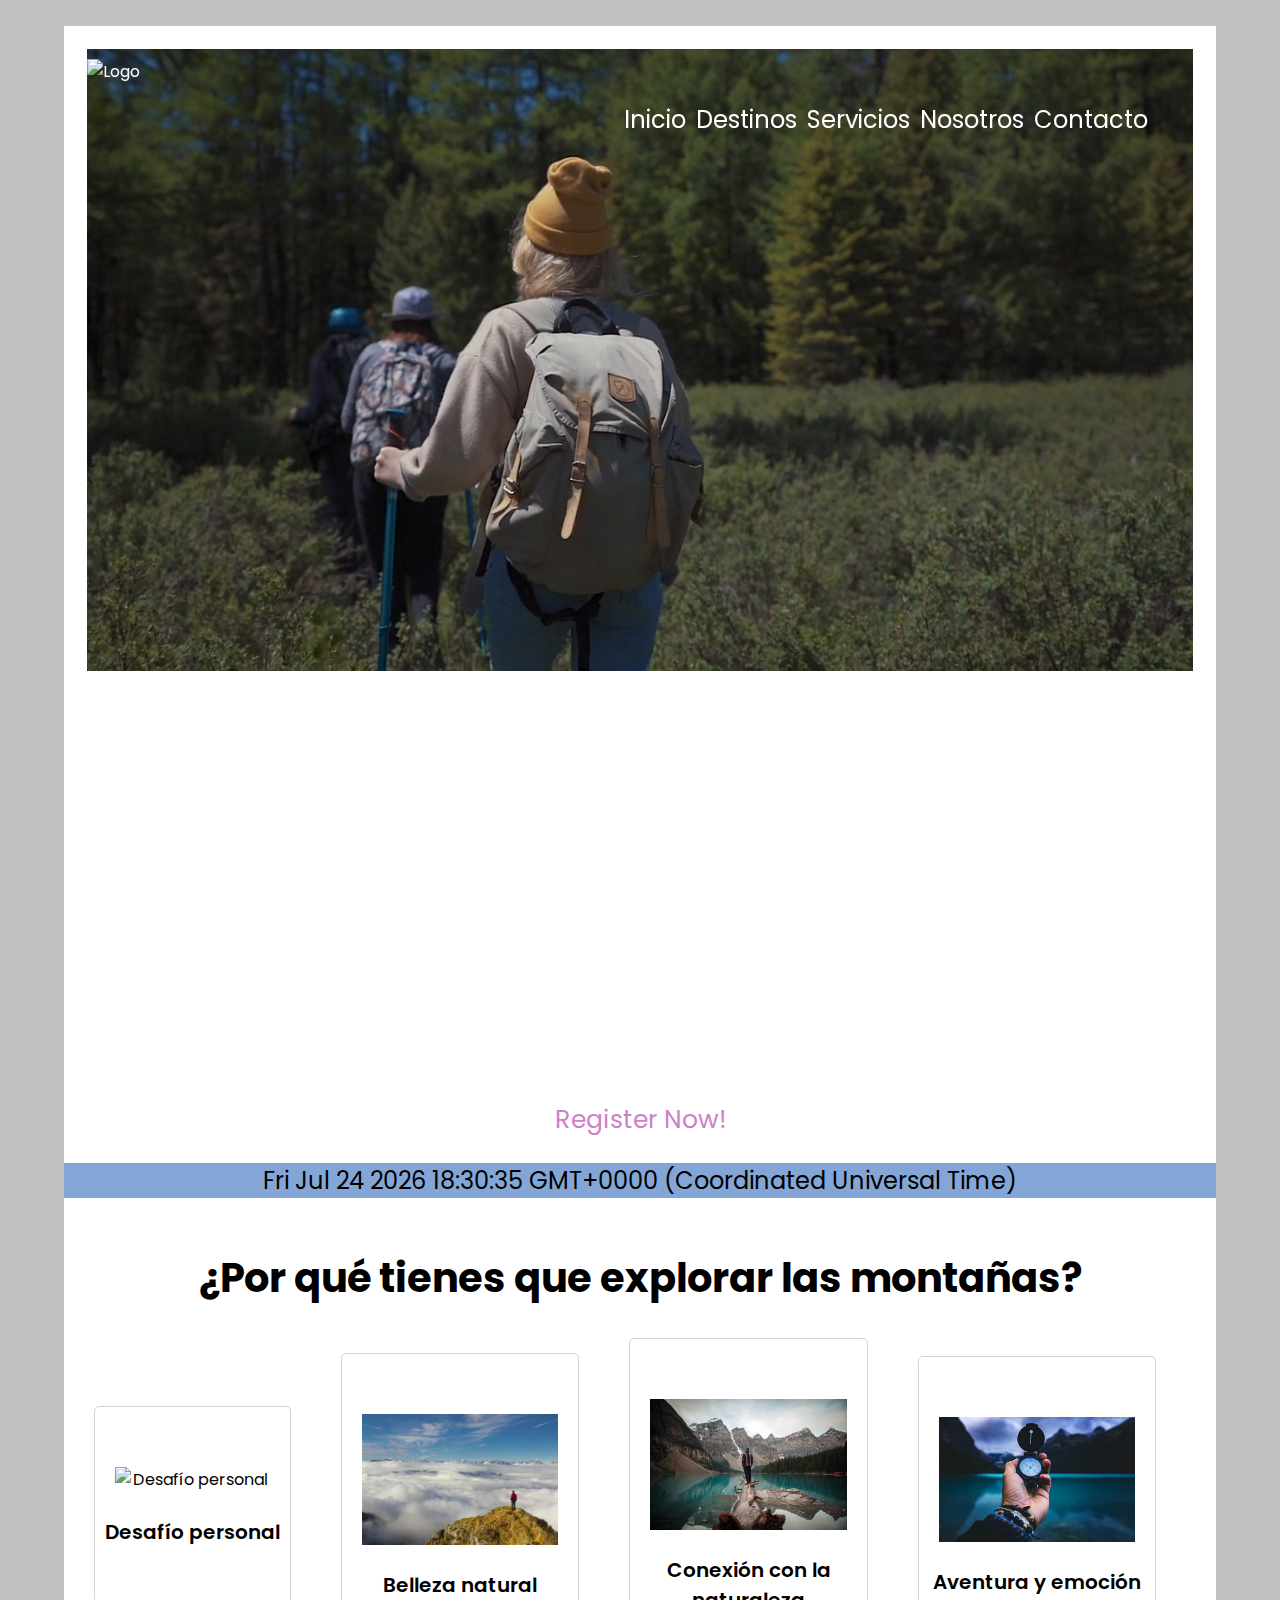
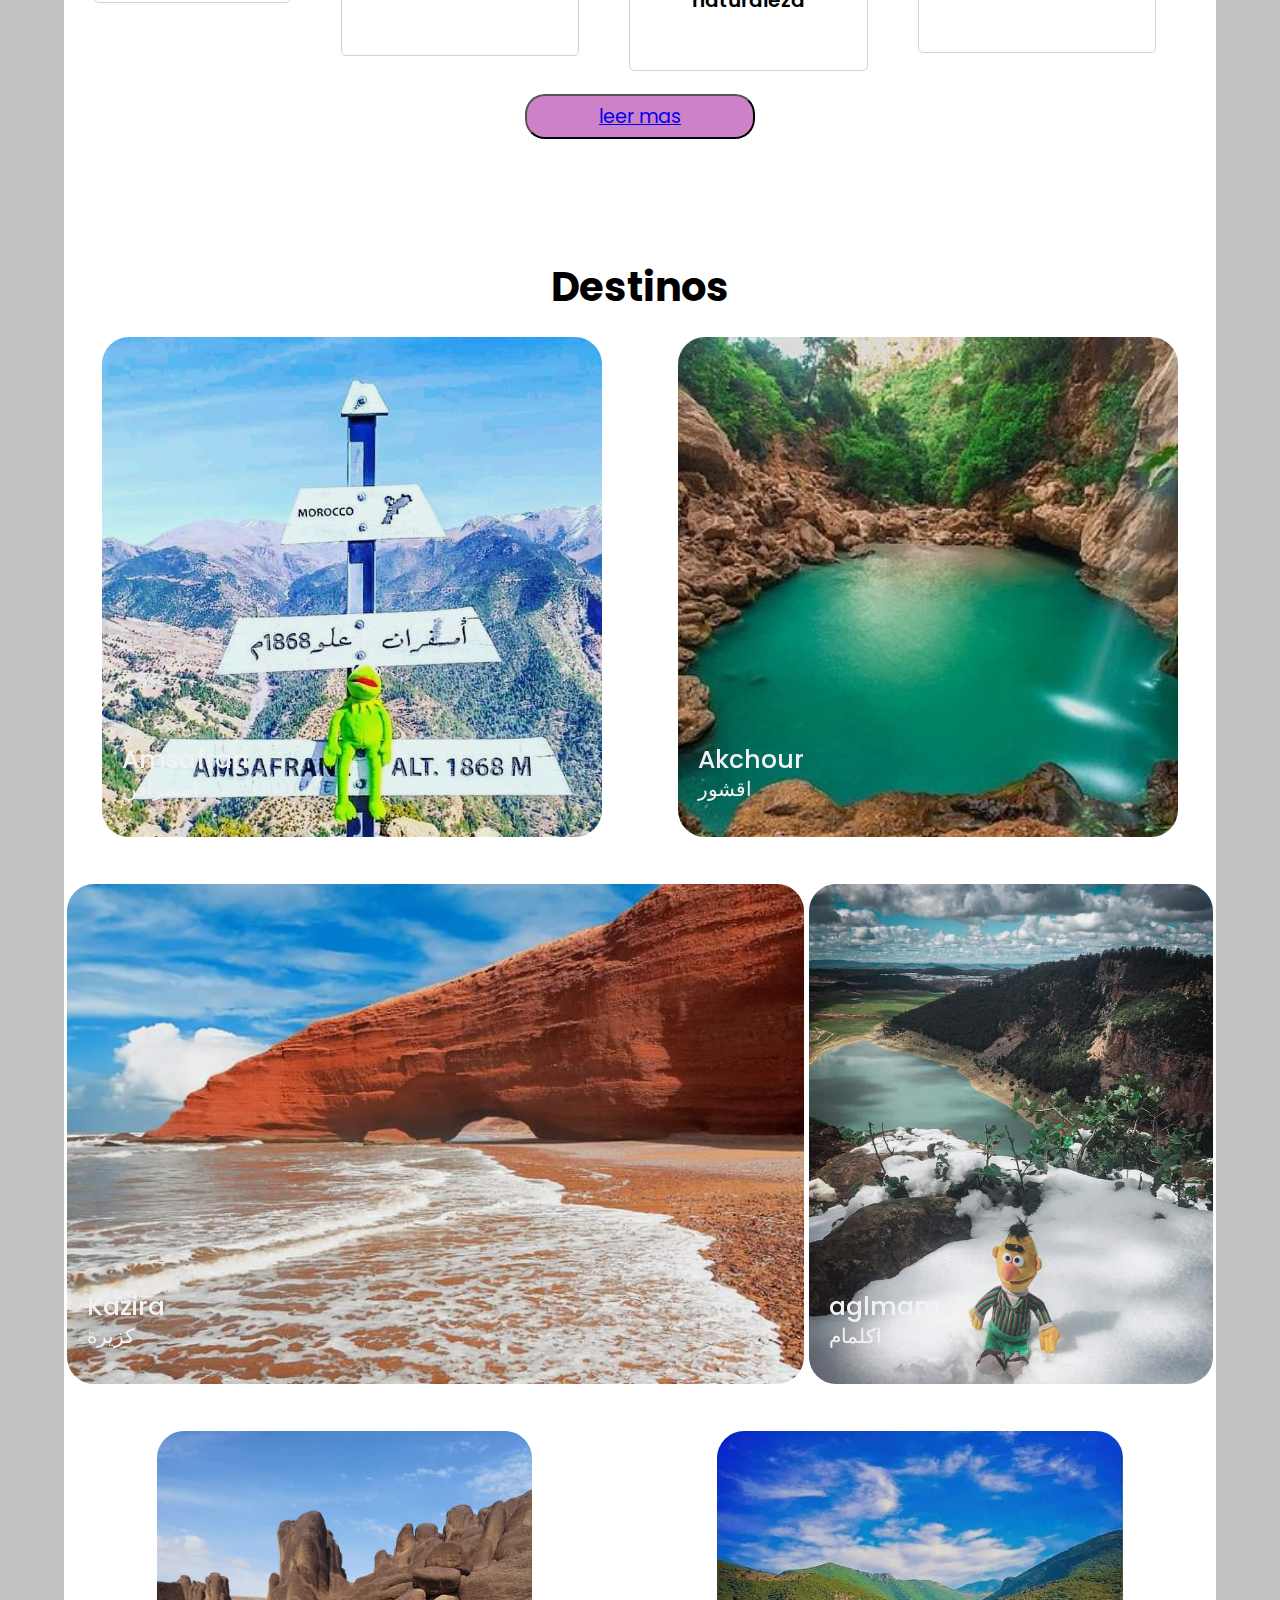
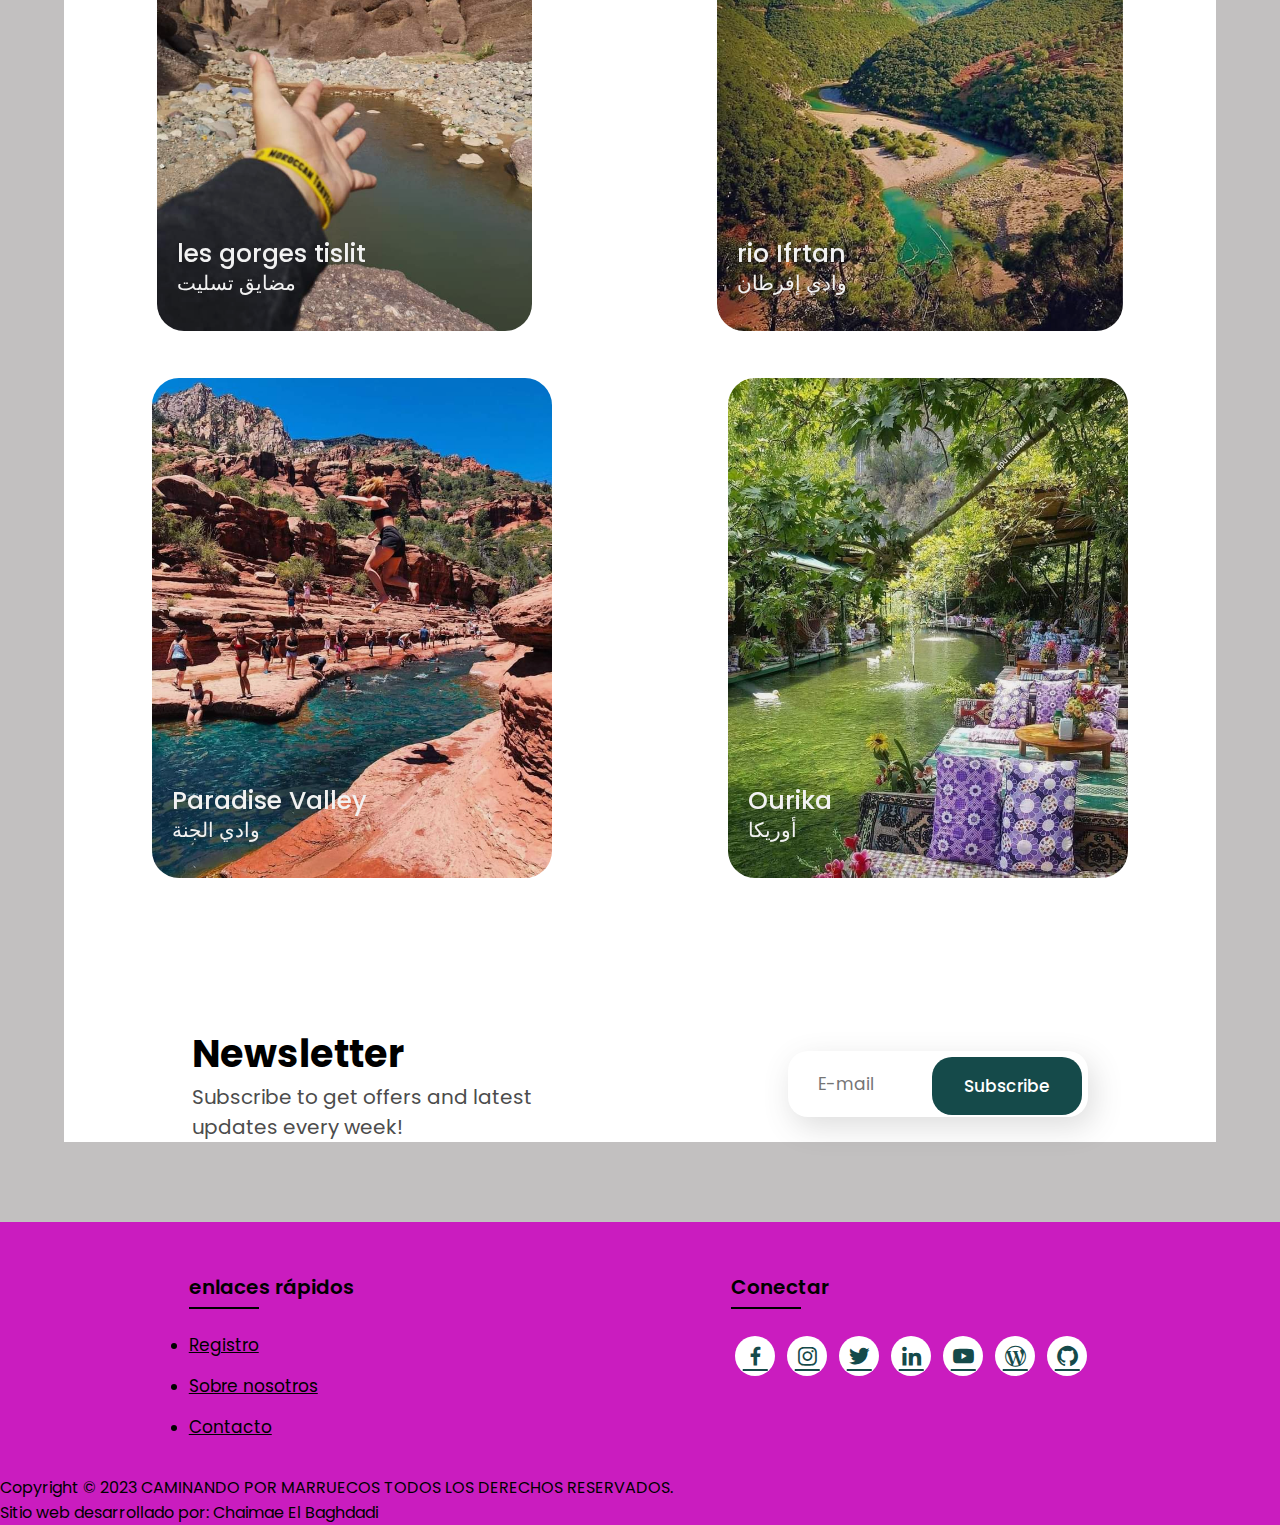
==== index.html @ 6fcca2a1 "modificacion_290623_1045" ====
<!DOCTYPE html>
<html lang="es">

<head>
    <meta charset="UTF-8">
    <meta http-equiv="X-UA-Compatible" content="IE=edge">
    <meta name="viewport" content="width=device-width, initial-scale=1.0">
    <title>pisando la felicidad</title>
  

    <link rel="preconnect" href="https://fonts.googleapis.com">
    <link rel="preconnect" href="https://fonts.gstatic.com" crossorigin>
    <link
        href="https://fonts.googleapis.com/css2?family=Paytone+One&family=Poppins:wght@100;200;300;400;500;600;700;800;900&display=swap"
        rel="stylesheet">
    <link rel="stylesheet" href="https://unpkg.com/boxicons@latest/css/boxicons.min.css">
    <link rel="stylesheet" type="text/css" href="/css/style.css">
    <link rel="stylesheet" href="css/index.css">

</head>

<body>

    <div class="contenedor">

        <header class="encabezado">
            <video src="img/vedio1.mp4" type="video/mp4" autoplay muted loop></video>

            <section class="logoheader">
                <img src="img/logo.png" class="logo" alt="Logo">
            </section>

            <section class="navmenu">
                <input type="checkbox" id="toggle">
                <label for="toggle" class="toggle-btn">
                  <span></span>
                  <span></span>
                  <span></span>
                </label>
                <ul class="menu-list">
                    <li><a href="/index.html">Inicio</a></li> 
                    <li><a href="/locations.html">Destinos</a></li>
                    <li><a href="/service.html">Servicios</a></li>
                    <li><a href="./about.html">Nosotros</a></li>
                    <li><a href="/contact.html">Contacto</a></li>
                </ul>
            </section>
        </header>

        <main>
            <div class="title">
                <h1>CAMINANDO POR MARRUECOS</h1>
                <p>Explorando Marruecos a Pie: Huellas Inolvidables!</p>
                <a href="./register.html" class="button">Register Now!</a>
            </div>       
        
            <p id="demo"></p>
            <!-- Services -->
    
            <section class="container">
                <div class="text">
                    <h2>¿Por qué tienes que explorar las montañas?</h2>
                </div>
    
                <div class="rowitems">
                    <div class="container-box">
                        <div class="container-image">
                            <img src="/img/5.jpg" alt="Desafío personal">
                        </div>
                        <h4>Desafío personal</h4>
                    </div>
                
                    <div class="container-box">
                        <div class="container-image">
                            <img src="/img/Nueva carpeta/4 (2).jpg" alt="Belleza natural">
                        </div>
                        <h4>Belleza natural</h4>
                    </div>
    
                    <div class="container-box">
                        <div class="container-image">
                            <img src="/img/Nueva carpeta/3 (1) (1).jpg" alt="Conexión con la naturaleza">
                        </div>
                        <h4>Conexión con la naturaleza</h4>
                    </div>
    
                    <div class="container-box">
                        <div class="container-image">
                            <img src="/img/Nueva carpeta/2.jpg" alt="aventura">
                        </div>
                        <h4>Aventura y emoción</h4>
                    </div>
    
                </div>
    
                <div class="container">
                    <div class="row justify-content-center">
                        <div class="col-6">
                            <div class="text-center">
                                <button class="btn_leer btn-primary" onclick="typeWriter()">
                                <a href="/locations.html">leer mas</a></button>
                                <p id="demo"></p>
                            </div>
                        </div>
                    </div>
                </div>
            </section>
            <!-- Locations -->
            <section class="locations" id="locations">
                <div class="package-title">
                    <h2>Destinos</h2>
                </div>
    
                <div class="location-content">
                    
                    <a href="./locations.html#Amsafran" target="_blank">
                    <div class="col-content">
                        <img src="/img/image projet1/emsrafen2.jfif" alt="">
                        <h5>Amsafran</h5>
                        <p>امسرافن </p>
                    </div></a>
    
                        <a href="./locations.html#akchour" target="_blank">
                    <div class="col-content">
                        <img src="/img/image projet1/a9chor/akchour.jpg" alt="">
                        <h5>Akchour</h5>
                        <p>اقشور</p>
                    </div></a>
    
                        <a href="./locations.html#gzira" target="_blank">
                    <div class="col-content">
                        <img src="/img/image projet1/gzira/gzira.jfif" alt="">
                        <h5>Kazira</h5>
                        <p>كزيرة</p>
                    </div></a>
    
                        <a href="./locations.html#aglmam" target="_blank">
                    <div class="col-content">
                        <img src="/img/image projet1/aglmam/aglmam2.jfif" alt="">
                        <h5>aglmam</h5>
                        <p>اكلمام</p>
                    </div></a>
    
                        <a href="./locations.html#les gorges tilit" target="_blank">
                    <div class="col-content">
                        <img src="/img/image projet1/les gorges tislit/les gorges tislit.jfif" alt="">
                        <h5>les gorges tislit</h5>
                        <p>مضايق تسليت</p>
                    </div></a>
    
                        <a href="./locations.html#geneva" target="_blank">
                    <div class="col-content">
                        <img src="/img/image projet1/wad ifrten/wad ifrten.jfif" alt="">
                        <h5> rio Ifrtan </h5>
                        <p>وادي إفرطان</p>
                    </div></a>
    
                        <a href="./locations.html#port-blair" target="_blank">
                    <div class="col-content">
                        <img src="/img/image projet1/paradise valley/paradise valley4.jfif" alt="">
                        <h5>Paradise Valley</h5>
                        <p>وادي الجنة</p>
                    </div></a>
    
                        <a href="./locations.html#ourika" target="_blank">
                    <div class="col-content">
                        <img src="/img/image projet1/ourika/ourika.jfif" alt="">
                        <h5>Ourika</h5>
                        <p>أوريكا</p>
                    </div></a>
    
                </div>
            </section>
            <!-- Newsletter -->
            <section class="newsletter">
                <div class="newstext">
                    <h2>Newsletter</h2>
                    <p>Subscribe to get offers and latest<br>updates every week!</p>
                </div>
    
                <div class="send">
                    <form action="">
                        <input type="email" name="emailid" placeholder="E-mail" required>
                        <input type="submit" value="Subscribe">
                    </form>
                </div>
            </section>
    
        </main>

        
    </div>





    <section class="footer">
        <div class="foot">
            <div class="footer-content">
                
                <div class="footlinks">
                    <h4>enlaces rápidos</h4>
                    <ul>
                        <li><a href="./register.html">Registro</a></li>
                        <li><a href="./about.html">Sobre nosotros</a></li>
                        <li><a href="./contact.html">Contacto</a></li>
                    </ul>
                </div>
    
                <div class="footlinks">
                    <h4>Conectar</h4>
                    <div class="social">
                        <a href="https://www.facebook.com/xxx" target="_blank"><i class='bx bxl-facebook'></i></a>
                        <a href="https://www.instagram.com/xxxx" target="_blank"><i class='bx bxl-instagram' ></i></a>
                        <a href="https://www.twitter.com/xxxx" target="_blank"><i class='bx bxl-twitter' ></i></a>
                        <a href="https://www.linkedin.com/xxxxx" target="_blank"><i class='bx bxl-linkedin' ></i></a>
                        <a href="https://www.youtube.com/xxxxx" target="_blank"><i class='bx bxl-youtube' ></i></a>
                        <a href="https://www.xxxx.xxxxx.com" target="_blank"><i class='bx bxl-wordpress' ></i></a>
                        <a href="https://www.github.com/xxxxxxx" target="_blank"><i class='bx bxl-github'></i></a>
                    </div>
                </div>
                </div>
                
            </div>
        </div>
    
        <div class="fin">
            <p>Copyright © 2023 CAMINANDO POR MARRUECOS TODOS LOS DERECHOS RESERVADOS.<br>Sitio web desarrollado por: Chaimae El Baghdadi</p>
        </div>
    </section>
    
    
    <script src="js/index.js"></script>
    <script src="js/js.js"></script>
</body>
</html>
---- css/style.css ----
* {
    padding: 0;
    margin: 0;
    box-sizing: border-box;
    font-family: 'Poppins', sans-serif;
    
    scroll-behavior: smooth;
}

body{
    background: #101010;
}

.title {
    text-decoration: none;
    /* display: inline-block; */
    font-size: 4vh;
    color: rgb(255, 255, 255);
    padding: 14px 17px;
    margin-top: 1%;
    text-align: center;
    vertical-align: center;
}

.title h1 {
    font-size: 10vh;
    text-shadow: 2px black;
    transition: ease 0.3s;
}

.title h1:hover {
    color: rgb(205, 129, 199);


}

#demo {
    background: #84A6D6;
    color: black;
    text-align: center;
    font-size: 1.5em;
}

.title a {
    display: inline-block;
    margin-top: 5vh;
    font-size: 25px;
    padding: 10px 30px;
    color: rgb(205, 129, 199);
    /* background-color:rgb(164, 44, 44); */
    background-color: white;
    border-radius: 20px;
    text-decoration: none;
    transition: ease 0.30s;
}

.title a:hover {
    transform: scale(1.1);
    color: white;
    background-color: rgb(205, 129, 199);
    /* border: 2px solid rgb(42, 37, 68); */
    box-shadow: 5px 10px 30px rgba(0, 0, 0, 0.4);
    padding: 10px 30px;
}

/* Services */

.text h2 {
    font-size: 40px;
    font-weight: 650;
    margin-top: 40px;
    margin-bottom: 10px;
    line-height: 2;
    text-align: center;
}

.rowitems {
    display: grid;
    grid-template-columns: repeat(auto-fit, minmax(100px, auto));
    gap: 50px;
    align-items: center;
    text-align: center;
    margin-top: 20px;
    margin-left: 30px;
    margin-right: 60px;
    margin-bottom: 10px;
}

.container-box {
    border: 1px solid #d3d3d3;
    border-radius: 5px;
    padding: 50px 10px;
    transition: all 0.7s ease 0s;
    cursor: pointer;
    display: flex;
    flex-flow: column;
    align-items: center;
    justify-content: center;
}

.container-image {
    width: 100%;
    display: flex;
    align-items: center;
    justify-content: center;
}

.container-image img {
    width: 100%;
    padding: 10px;
    margin-bottom: 15px;
}

.container-box h4 {
    font-size: 20px;
    margin-bottom: 5px;
    font-weight: 550;
}

.container-box p {
    font-size: 16px;
    color: #808080;
}

.container-box:hover {
    transform: translateX(3px);
    box-shadow: 5px 20px 50px rgba(78, 78, 78, 0.1);
    border: 1px solid transparent;
    border-radius: 0px;
}

/* ******************** */


.text-center {
    width: 100%;
    text-align: center;
    margin-top: 2%;
    margin-bottom: 2%;
}




.btn_leer {

    background-color: rgb(205, 129, 199);
    color: white;
    width: 20%;
    height: 5vh;
    font-size: 1.2em;
    border-radius: 20px;
    margin-bottom: 10px;

}

.btn_leer:hover {
    background-color: rgb(60, 2, 49);

}

/* Packages */

.package-title {
    text-align: center;
}

.package-title h2 {
    font-size: 40px;
    font-weight: 650;
    padding-top: 75px;
    padding-bottom: 10px;
    line-height: 2;
}

.package-content {
    display: flex;
    justify-content: space-around;
    flex-wrap: wrap;
}

.image {
    position: relative;
    transition: all 0.3s cubic-bezier(0.445, 0.05, 0.55, 0.95);
    cursor: pointer;
    filter: brightness(95%);
}

.image img {
    width: 100%;
    height: 500px;
    border-radius: 30px;
}

.image h3 {
    color: white;
    position: absolute;
    font-size: 30px;
    font-weight: 600;
    text-align: center;
    top: 10px;
    right: 20px;
}

.dest-content {
    display: flex;
    flex-wrap: wrap;
    justify-content: space-between;
    align-items: center;
    padding-top: 15px;
    margin-bottom: 50px;
}

.location h4 {
    font-size: 25px;
    letter-spacing: 1px;
    font-weight: 600;
    margin-bottom: 2px;
}

.pac-details li {
    font-size: 19px;
    color: #4c4c4c;
    margin-left: 15px;
    margin-bottom: 2px;
    list-style-type: disc;
}

.image:hover {
    filter: brightness(120%);
    transform: scale(1.03);
}

/* Locations */

.location-content {
    display: flex;
    justify-content: space-around;
    flex-wrap: wrap;
}

.col-content {
    position: relative;
    filter: brightness(95%);
    transition: all 0.3s cubic-bezier(0.445, 0.05, 0.55, 0.95);

}

.col-content img {
    margin-bottom: 40px;
    height: 500px;
    border-radius: 27px;
    width: 100%;

}

.col-content h5 {
    position: absolute;
    font-size: 25px;
    color: white;
    font-weight: 500;
    left: 20px;
    bottom: 105px;
    cursor: pointer;
}

.col-content p {
    position: absolute;
    font-size: 20px;
    color: white;
    left: 20px;
    bottom: 80px;
    cursor: pointer;
}

.col-content:hover {
    filter: brightness(120%);
    transform: scale(1.03);
    cursor: pointer;
}

/* Newsletter */

.newsletter {
    display: flex;
    flex-wrap: wrap;
    align-items: center;
    justify-content: space-around;
}

.newstext h2 {
    margin-top: 100px;
    font-size: 38px;
}

.newstext p {
    font-size: 20px;
    color: #4c4c4c;
}

.newsletter form {
    margin-top: 100px;
    width: 100%;
    position: relative;
}

.newsletter form input:first-child {
    display: inline-block;
    width: 300px;
    font-size: 17px;
    outline: none;
    border: none;
    border-radius: 20px;
    padding: 20px 150px 20px 30px;
    box-shadow: 5px 10px 30px rgb(85 85 85 / 20%);
}

.newsletter form input:last-child {
    display: inline-block;
    position: absolute;
    outline: none;
    border: 2px solid transparent;
    border-radius: 20px;
    color: white;
    background-color: rgb(21, 74, 74);
    padding: 14px 30px;
    cursor: pointer;
    font-size: 17px;
    font-weight: 450;
    top: 6px;
    right: 6px;
    transition: ease 0.30s;
}

.newsletter form input:last-child:hover {
    border: 2px solid rgb(21, 74, 74);
    background-color: white;
    color: rgb(21, 74, 74);
}


/* Footer */

.footer {
    margin-top: 80px;
    background-color: rgb(202, 28, 191);
}

.foot {
    padding: 20px 0;
}

.footer-content {
    display: flex;
    flex-wrap: wrap;
    justify-content: space-around;

}

.footlinks h4 {
    margin-top: 30px;
    font-size: 20px;
    font-weight: 600;
    color: black;
    margin-bottom: 30px;
    position: relative;
}


.footlinks h4::before {
    content: "";
    position: absolute;
    height: 2px;
    width: 70px;
    left: 0;
    bottom: -7px;
    background: black;
}

.footlinks ul li {
    margin-bottom: 15px;
}

.footlinks ul li a {
    font-size: 17px;
    color: black;
    display: block;
    transition: ease 0.30s;
}

.footlinks ul li a:hover {
    transform: translate(6px);
    color: rgb(8, 8, 8);
}

.social a {
    font-size: 25px;
    margin: 4px;
    height: 40px;
    width: 40px;
    color: rgb(21, 74, 74);
    background-color: white;
    display: inline-flex;
    justify-content: center;
    align-items: center;
    border-radius: 20px;
    transition: ease 0.30s;
}

.social a:hover {
    transform: scale(1.2);
}

.end {
    text-align: center;
    padding-top: 60px;
    padding-bottom: 12px;
}

.end p {
    font-size: 15px;
    color: rgb(8, 8, 8);
    letter-spacing: 1px;
    font-weight: 300;
}

/* About Us */

.aboutbody {
    background-color: #191919;
}

.about {
    width: 100%;
    padding: 78px 0px;
}

.about img {
    height: auto;
    width: 400px;
}

.abt-text {
    width: 500px;
}

.abt-text h1 {
    font-size: 70px;
    color: white;
    margin-bottom: 20px;
    letter-spacing: 1px;
}

.abt-text h1 span {
    color: #fc0050;
    letter-spacing: 1px;
}

.abt-text p {
    color: white;
    font-size: 24px;
    margin-bottom: 45px;
    line-height: 30px;
    letter-spacing: 1px;
}

.main {
    width: 1130px;
    max-width: 95%;
    margin: 0 auto;
    display: flex;
    align-items: center;
    justify-content: space-around;
}

.connectbtn {
    display: inline-block;
    background-color: #fc0050;
    font-size: 18px;
    color: white;
    font-weight: bold;
    padding: 13px 30px;
    border-radius: 30px;
    transition: ease 0.4s;
    border: 2px solid transparent;
    letter-spacing: 1px;
}

.connectbtn:hover {
    background-color: transparent;
    border: 2px solid #fc0050;
    transform: scale(1.1);
}

.connect-section {
    margin-top: 26px;
}


.social-icons a {
    height: 40px;
    width: 40px;
    margin: 4px;
    font-size: 30px;
    color: #101010;
    background-color: white;
    border-radius: 20px;
    display: inline-flex;
    justify-content: center;
    align-items: center;
    transition: ease 0.30s;
}

.social-icons a:hover {
    transform: scale(1.2);
}

/* Contact Us */

.contactbody {
    background-color: #101010;
    background-repeat: no-repeat;
    background-size: cover;

}

.contact {
    padding: 110px 30%;
    height: 100%;
    min-height: 100vh;
}

.contact-form h1 {
    font-size: 80px;
    color: white;
    margin-bottom: 20px;
}

.contact-form h1 span {
    color: #fc0050;
}

.contact-form p {
    color: white;
    line-height: 30px;
    letter-spacing: 1px;
    font-size: 23px;
    margin-bottom: 20px;
}


.contact-form form input,
form textarea {
    width: 100%;
    padding: 17px;
    border: none;
    outline: none;
    background-color: #191919;
    font-size: 20px;
    color: white;
    margin-bottom: 10px;
    border-radius: 10px;
}

.contact-form form .submit-btn {
    display: inline-block;
    background-color: #fc0050;
    font-size: 27px;
    font-weight: 600px;
    border: 2px solid transparent;
    border-radius: 40px;
    width: 220px;
    cursor: pointer;
    transition: ease 0.30s;

}

.contact-form form .submit-btn:hover {
    border: 2px solid #fc0050;
    background-color: transparent;
    transform: scale(1.1);

}

/* Registration Form */

.register-body {
    background-color: #101010;
    background-repeat: no-repeat;
    background-size: cover;

}

.registration {
    padding: 110px 30%;
    height: 100%;
    min-height: 100vh;
}

.register-form h1 {
    font-size: 80px;
    color: white;
    margin-bottom: 20px;
}

.register-form h1 span {
    color: #fc0050;
}

.register-form {
    color: white;
    font-size: 20px;
}

.register-form form input {
    color: white;
    padding: 17px;
    background-color: #191919;
    font-size: 20px;
    outline: none;
    border: none;
    border-radius: 10px;
    margin-bottom: 20px;

}

.register-form h4 {
    font-size: 22px;
    font-weight: 500;
    margin-top: 20px;
    color: #fc0050;
}


.register-form form .submitbtn {
    display: inline-block;
    background-color: #fc0050;
    font-size: 27px;
    font-weight: 600px;
    border: 2px solid transparent;
    border-radius: 60px;
    width: 220px;
    cursor: pointer;
    transition: ease 0.30s;
}

.register-form form .submitbtn:hover {
    border: 2px solid #fc0050;
    background-color: transparent;
    transform: scale(1.1);
}


.location-body {
    background-color: #191919;
    color: white;
}

.location-section {
    padding: 110px;
    height: 100%;
    min-height: 100vh;
}

.location-heading h1 {
    margin-top: 20px;
    font-size: 60px;
    margin-bottom: 20px;
}

.location-heading h1 span {
    color: #fc0050;
}

.location-detail h1 {
    padding-top: 60px;
    color: #fc0050;
    font-size: 40px;
}

.location-detail p {
    font-size: 20px;
    margin-top: 40px;
    margin-bottom: 10px;
}

.location-img img {
    display: block;
    margin-left: auto;
    margin-right: auto;
    height: 50%;
    width: 50%;
    margin-top: 30px;
    margin-bottom: 30px;
}

.stars i {
    font-size: 20px;
    color: rgb(197, 167, 44);
}

.cuerpo{
    max-width: min(100%, 1400px);
    margin-top: 10%;
    position: relative;
    top: 0;
    left: 0;
}

.cuerpo h2{
    text-align: center;
    text-transform: uppercase;
    font-size: clamp(0.7em, 2.5vw, 2em);
}

.carousel {
    
    width: 100%;
    display: flex;
    transition: transform 0.3s ease-in-out;
    
}

.carousel img {
    width: 100%;
    height: auto;
}

.prev-button,
.next-button {
    position: absolute;
    top: 50%;
    transform: translateY(-50%);
    width: 40px;
    height: 40px;
    background-color: #ccc;
    border: none;
    color: #fff;
    font-size: 24px;
    cursor: pointer;
}

.prev-button {
    left: 10px;
}

.next-button {
    right: 10px;
}

/*MEDIA Query*/

@media (max-width:1024px) {

    /*header index.html*/

    .navbar a {
        font-size: 0.8em;
    }

    /*main index.html*/
    .title h1 {
        font-size: 1.5em;
    }

    .title a {
        font-size: 1em;
    }

    #demo {
        font-size: 1.2em;
    }

    .text h2 {
        font-size: 2em;
    }

    .container-box h4 {
        font-size: 1em;
    }

}


/*mobile*/
@media (max-width: 768px) {
    /*header index.html*/

    .navbar a {
        font-size: 0.6em;
    }

    #demo {
        font-size: 1em;
    }

    .text h2 {
        font-size: 1.5em;
    }

    .container-image img {
        width: 100%;

    }

}

/*mobile*/
@media (max-width: 660px) {
    /*header index.html*/

    .navbar a {
        font-size: 0.5em;
    }

    #demo {
        font-size: 0.8em;
    }

    .text h2 {
        font-size: 1.2em;
    }

}

.prev-button,
.next-button {
    position: absolute;
    top: 50%;
    transform: translateY(-50%);
    width: 40px;
    height: 40px;
    background-color: #ccc;
    border: none;
    color: #fff;
    font-size: 24px;
    cursor: pointer;
}

.prev-button {
    left: 10px;
}

.next-button {
    right: 10px;
}
---- css/index.css ----
*{
    margin: 0;
    padding: 0;
    box-sizing: border-box;
}

body{
    background: #c2c0c0;
    
}

.contenedor{
    max-width: min(90%, 1400px);
    height: auto;
    background: #fff;
    margin: auto;
    margin-top: 2%;
}

.encabezado{
    max-width: min(100%, 1400px);
    padding: 2%;
    display: flex;
    justify-content: center;
    align-items: center;
    position: relative;
    top: 0;
    left: 0;
    
}

.encabezado video{
    max-width: min(100%, 1400px);
}

.logoheader{
    width: 15%;
    position: absolute;
    top: 5%;
    left: 2%;
    z-index: 5;
}


.logoheader img{
    width: 100%;
    color: #fff;
}

.navmenu {
    max-width: min(100%, 1400px);
    padding: 10px;
    display: flex;
    justify-content:end;
    position: absolute;
    top: 10%;
    right: 5%;
    z-index: 5;
    
  }
  
  .toggle-btn {
    display: none;
  }
  
  .toggle-btn span {
    display: block;
    width: 30px;
    height: 3px;
    background-color: #fff;
    margin-bottom: 5px;
   
  }

  #toggle{
    display: none;
  }
  
  .menu-list {
    max-width: min(100%, 1400px);
    list-style: none;
    margin: 0;
    padding: 0;
    display: flex;
    
  }
  
  .menu-list li {
    margin-right: 10px;
    list-style: none;
    
  }
  
  .menu-list li:last-child {
    margin-right: 0;
  }
  
  .menu-list li a {
    color: #fff;
    text-decoration: none;
    font-size: clamp(0.8em, 2.5vw, 1.5em);
   
  }

  .menu-list li a:hover {
    background-color: #333;
    color: #3ed818;
  }

/* .navbar {
    display: inline-block;
    width: 60%;
    background-color: #ccc;
    display: flex;
    flex-direction: row; 
    padding: 10px;
    position: absolute;
    top: 10%;
    right: 5%;
    z-index: 5;
    
  }
 
    
  .navbar li {
    display: flex;
    gap: 10px;
    margin: auto;
  }
  
  .navbar li a {
    display: block;
    padding: 10px;
    text-decoration: none;
    color: #333;
    font-size: clamp(0.8em, 2.5vw, 1.5em);
  }
  
  */
  
  @media (max-width: 768px) {
    .toggle-btn {
      display: block;
      cursor: pointer;
    }
  
    .menu-list {
      display: none;
    }
  
    .menu-list.active {
      display: flex;
      flex-direction: column;
    }
  
    .menu-list li {
      margin-right: 0;
      margin-bottom: 10px;
    }
  }
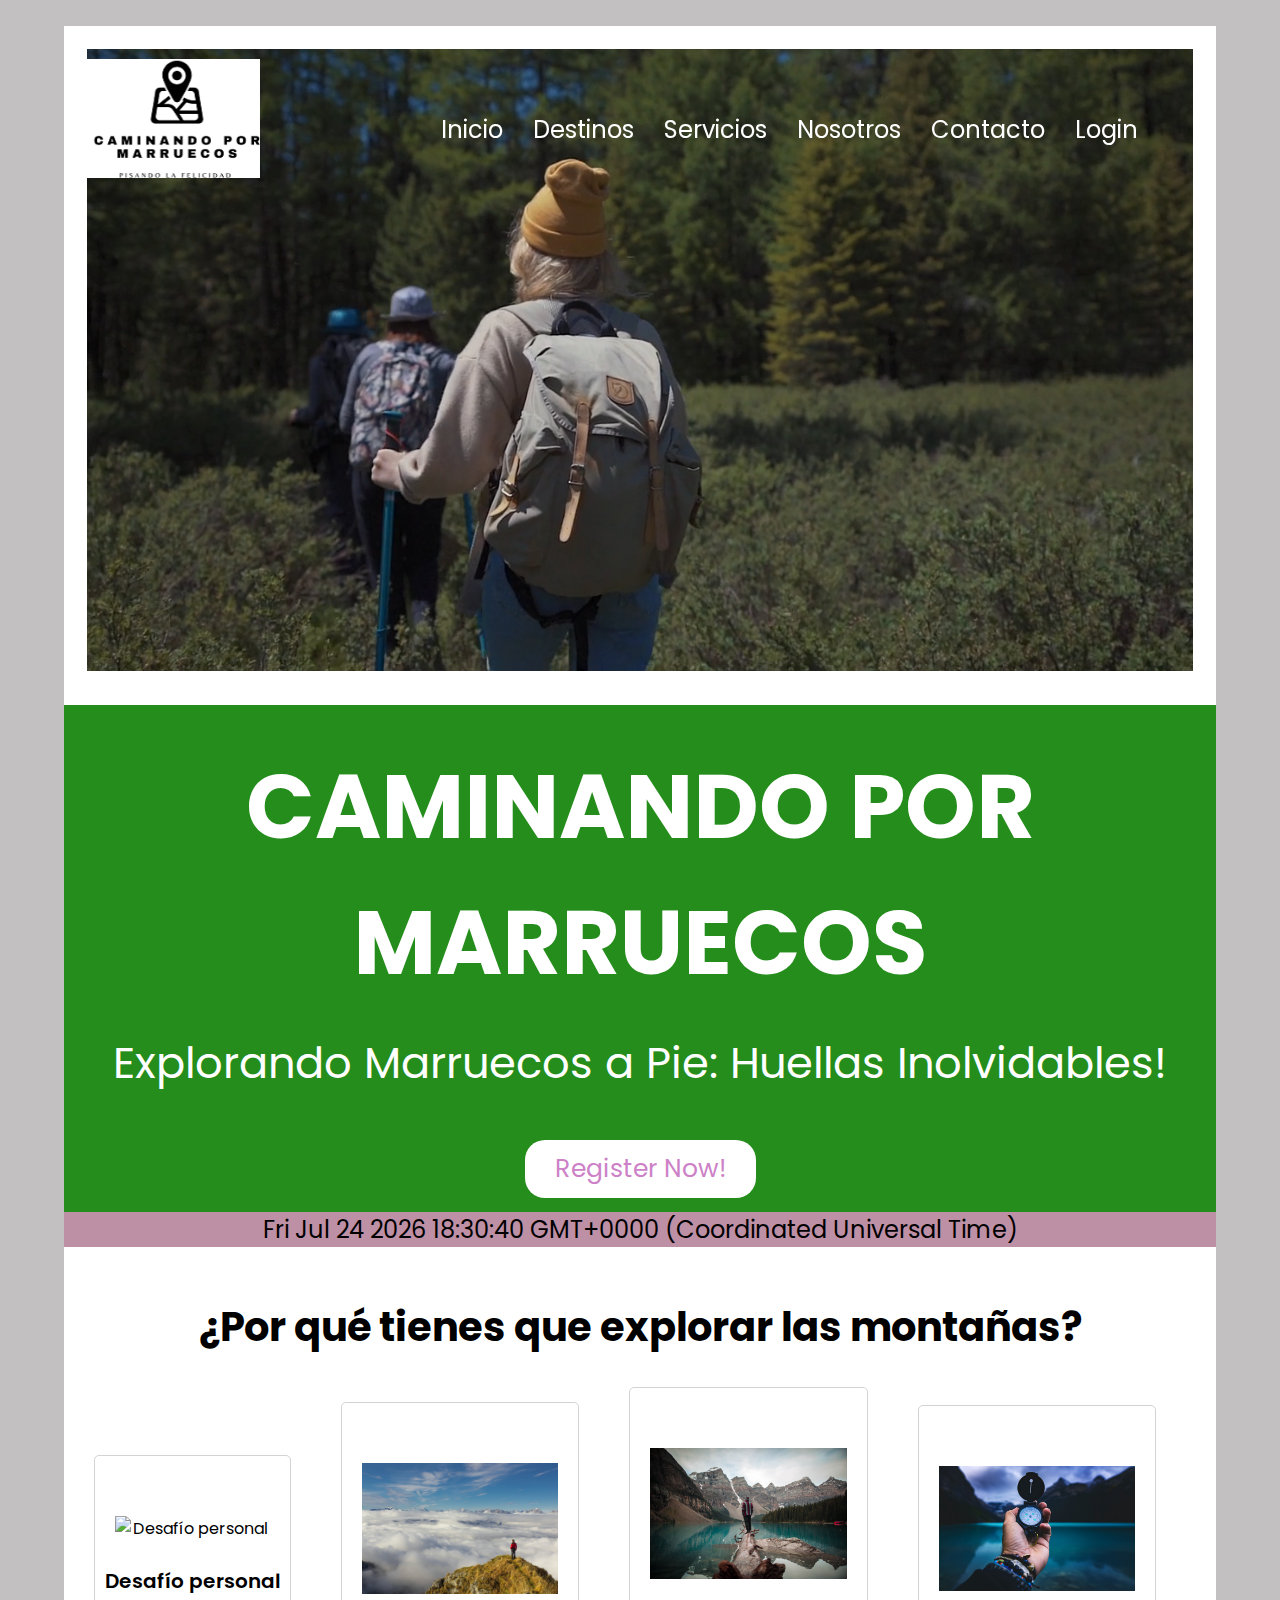
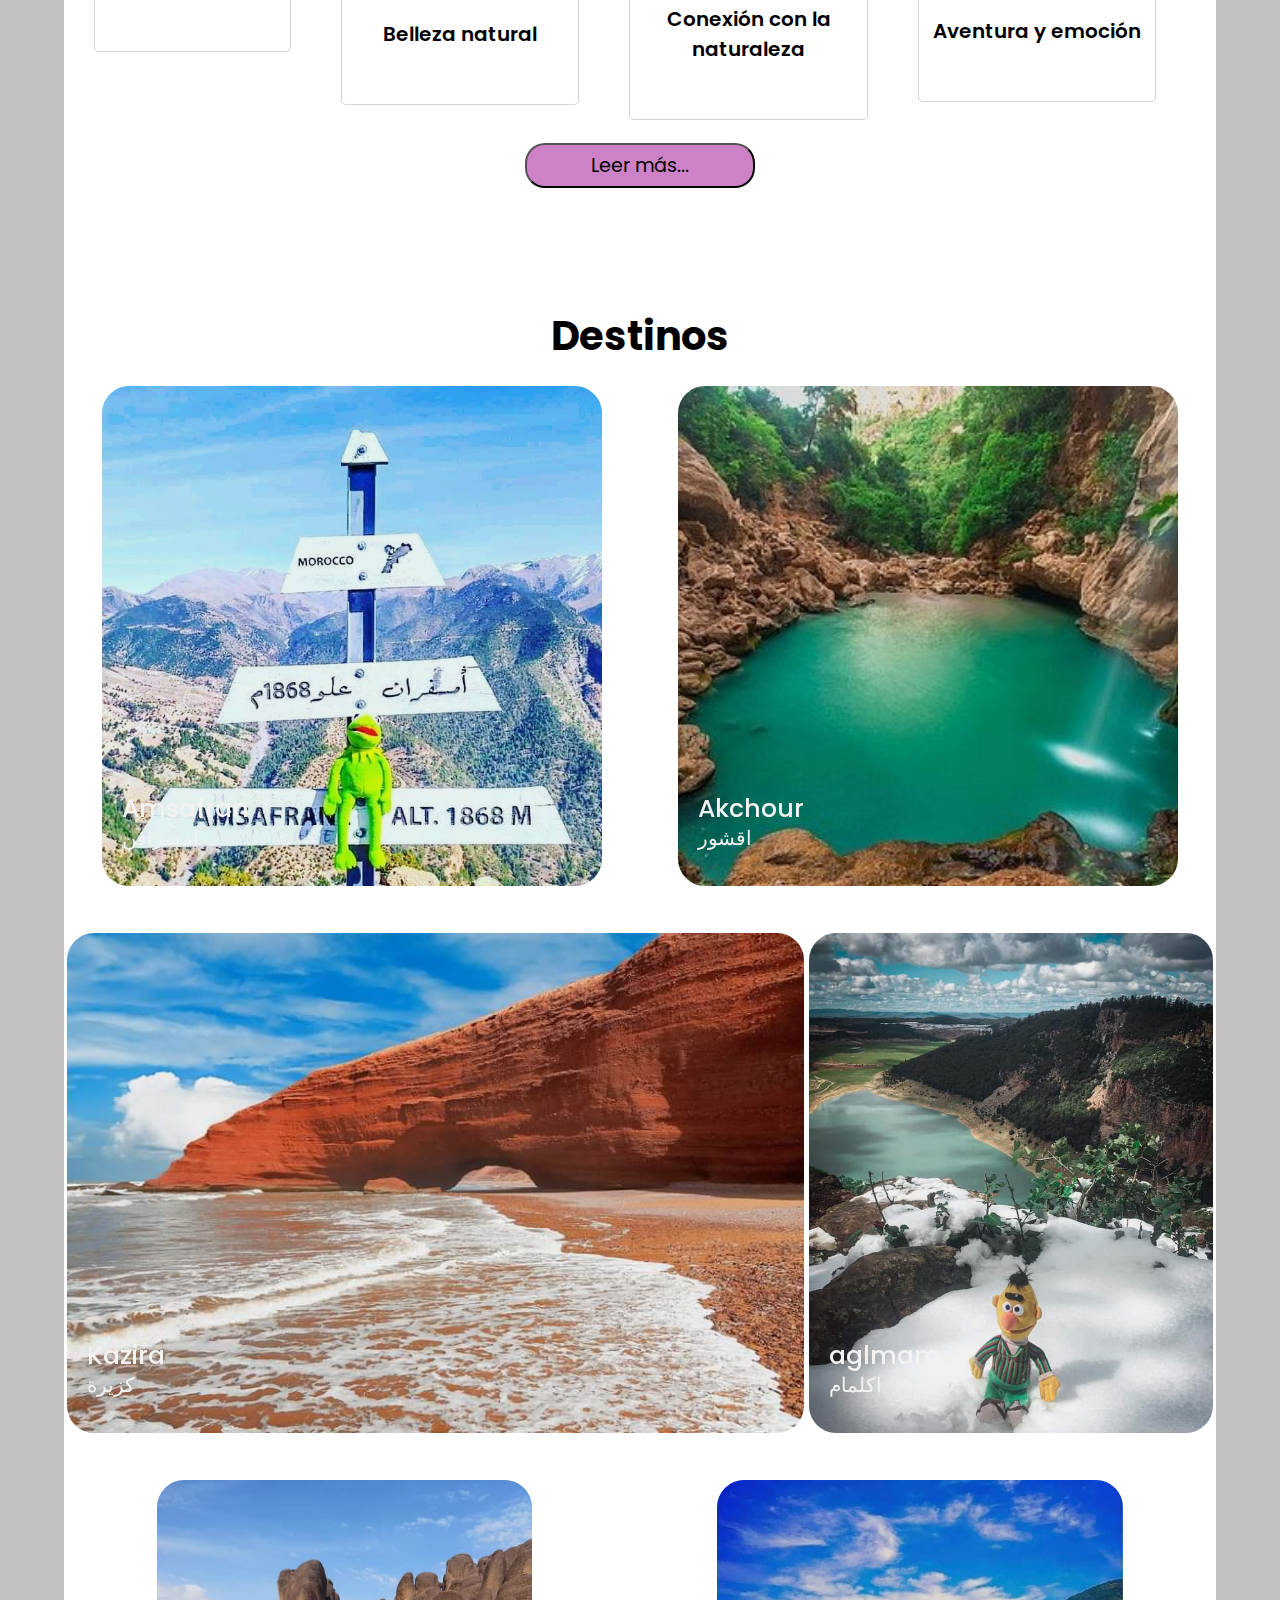
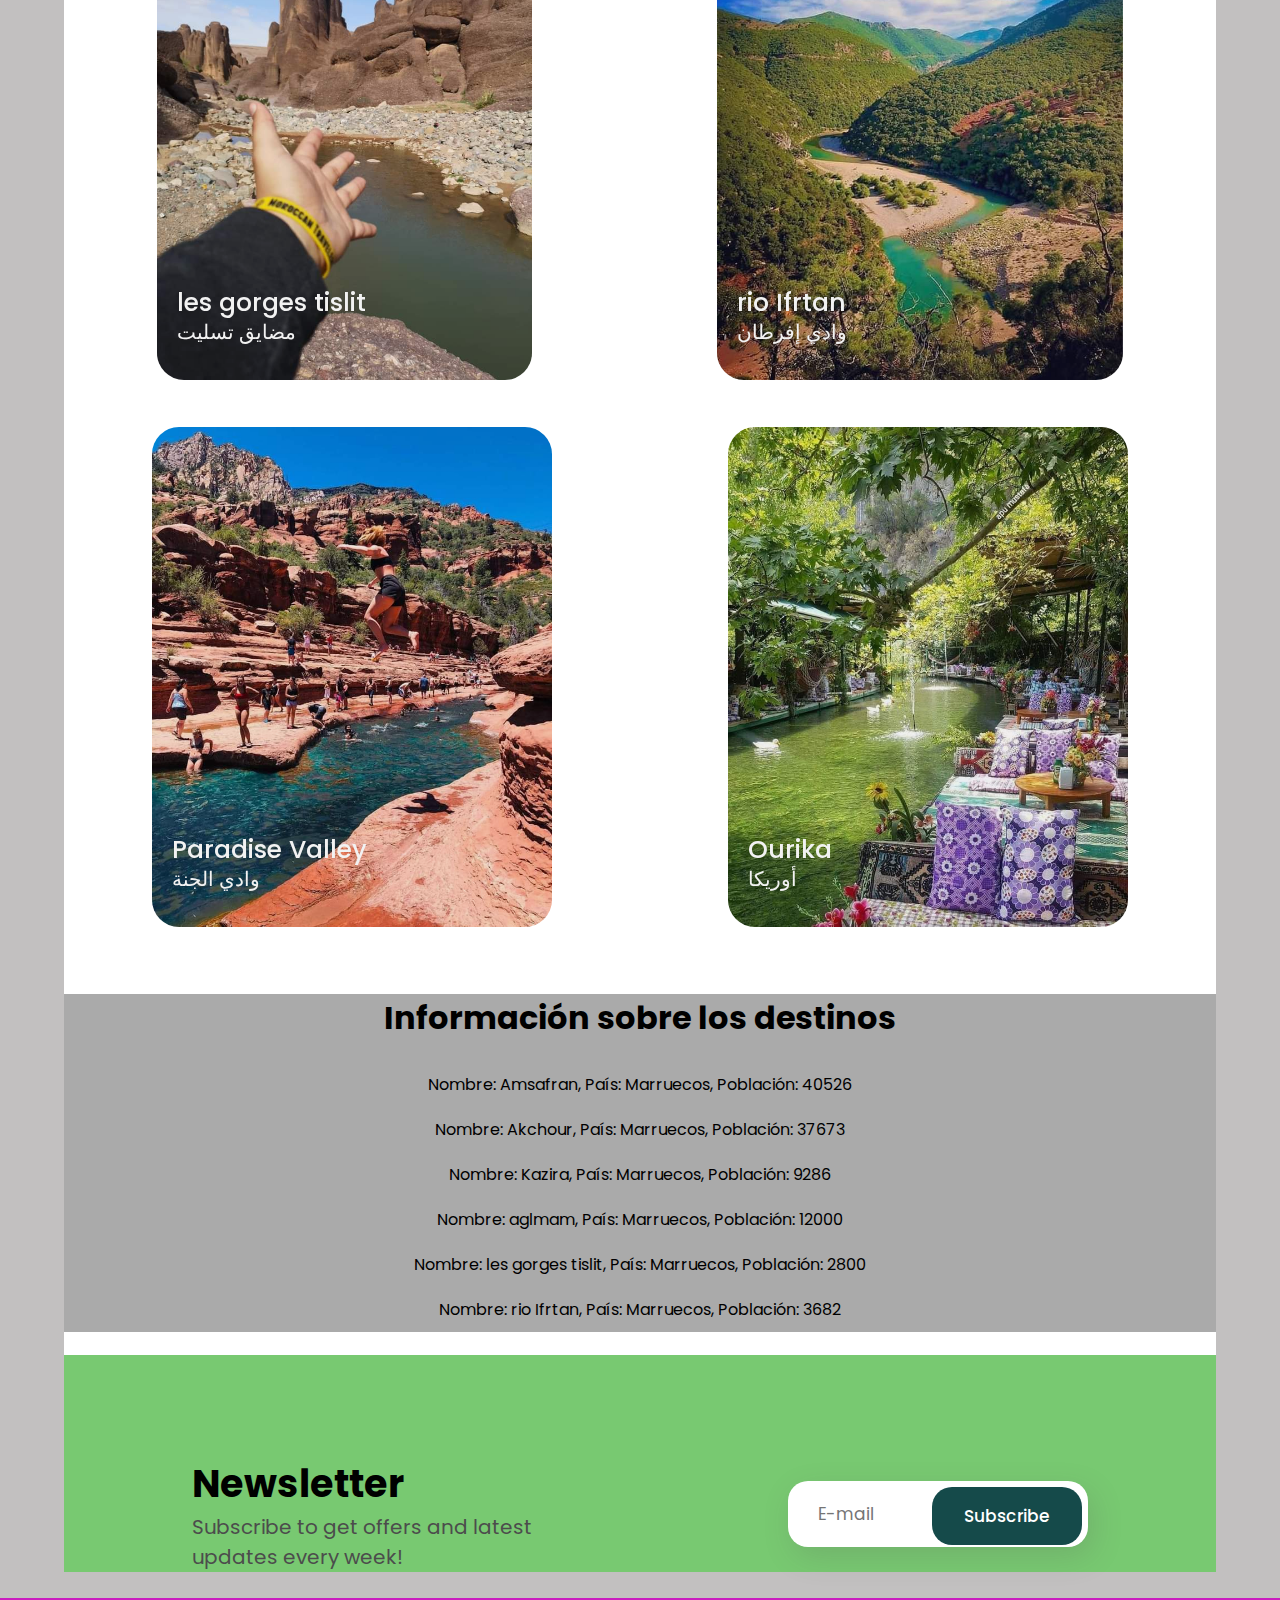
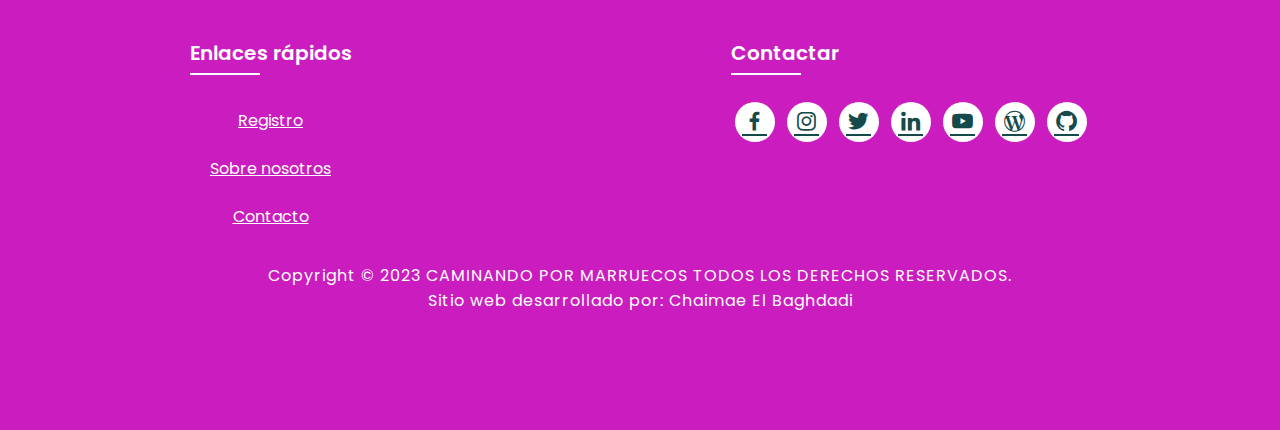
==== commit 1c12a640: "9.30" ====
--- a/index.html
+++ b/index.html
@@ -5,31 +5,35 @@
     <meta charset="UTF-8">
     <meta http-equiv="X-UA-Compatible" content="IE=edge">
     <meta name="viewport" content="width=device-width, initial-scale=1.0">
-    <title>pisando la felicidad</title>
-  
-
+    <meta name="description" content="Aventura caminante por Marruecos: desierto, oasis, montañas, zocos, cultura, hospitalidad, colores vibrantes." />
+  <meta name="keywords" content="Morocco, Marruecos, Maroc, Rabat, Marrakech, Casablanca, Morocco national football team, marocco" />
+  <meta name="author" content="Chaimae el Baghdadi" />
+  <meta name="copyright" content="Copyright Caminando por Marruecos" />
+     <!---FALTA favicon-->
+  <link rel="shortcut icon" href="" type="image/svg+xml">
     <link rel="preconnect" href="https://fonts.googleapis.com">
     <link rel="preconnect" href="https://fonts.gstatic.com" crossorigin>
-    <link
-        href="https://fonts.googleapis.com/css2?family=Paytone+One&family=Poppins:wght@100;200;300;400;500;600;700;800;900&display=swap"
-        rel="stylesheet">
+    <link href="https://fonts.googleapis.com/css2?family=Paytone+One&family=Poppins:wght@100;200;300;400;500;600;700;800;900&display=swap" rel="stylesheet">
     <link rel="stylesheet" href="https://unpkg.com/boxicons@latest/css/boxicons.min.css">
+    <title id="title">Caminando sobre la alegría en Marruecos</title>
+
+    <!----CSS MIO---->
     <link rel="stylesheet" type="text/css" href="/css/style.css">
     <link rel="stylesheet" href="css/index.css">
 
 </head>
-
+<!-------------------------------------------------------------------------->
 <body>
-
     <div class="contenedor">
-
         <header class="encabezado">
             <video src="img/vedio1.mp4" type="video/mp4" autoplay muted loop></video>
 
+            <!---FALTA EL LOGO---->
             <section class="logoheader">
-                <img src="img/logo.png" class="logo" alt="Logo">
-            </section>
-
+                <img src="/img/logo (2).png" class="logo" alt="Logo">
+            </section>
+
+            <!---menu hamburguesa-->
             <section class="navmenu">
                 <input type="checkbox" id="toggle">
                 <label for="toggle" class="toggle-btn">
@@ -43,9 +47,13 @@
                     <li><a href="/service.html">Servicios</a></li>
                     <li><a href="./about.html">Nosotros</a></li>
                     <li><a href="/contact.html">Contacto</a></li>
+                    <li><a href="/login.html">Login</a></li>
+
                 </ul>
             </section>
         </header>
+
+        <!--------------------------------------------------------------------->
 
         <main>
             <div class="title">
@@ -92,18 +100,10 @@
                     </div>
     
                 </div>
-    
-                <div class="container">
-                    <div class="row justify-content-center">
-                        <div class="col-6">
                             <div class="text-center">
-                                <button class="btn_leer btn-primary" onclick="typeWriter()">
-                                <a href="/locations.html">leer mas</a></button>
-                                <p id="demo"></p>
+                                <button class="btn_leer btn-primary" onclick="typeWriter()"><span>Leer más...</span></button>
+                                <p id="demoa"></p>
                             </div>
-                        </div>
-                    </div>
-                </div>
             </section>
             <!-- Locations -->
             <section class="locations" id="locations">
@@ -115,63 +115,78 @@
                     
                     <a href="./locations.html#Amsafran" target="_blank">
                     <div class="col-content">
-                        <img src="/img/image projet1/emsrafen2.jfif" alt="">
+                        <img src="/img/image projet1/emsrafen2.jfif" alt="emsrafen">
                         <h5>Amsafran</h5>
                         <p>امسرافن </p>
                     </div></a>
     
                         <a href="./locations.html#akchour" target="_blank">
                     <div class="col-content">
-                        <img src="/img/image projet1/a9chor/akchour.jpg" alt="">
+                        <img src="/img/image projet1/a9chor/akchour.jpg" alt="akchour">
                         <h5>Akchour</h5>
                         <p>اقشور</p>
                     </div></a>
     
                         <a href="./locations.html#gzira" target="_blank">
                     <div class="col-content">
-                        <img src="/img/image projet1/gzira/gzira.jfif" alt="">
+                        <img src="/img/image projet1/gzira/gzira.jfif" alt="gzira">
                         <h5>Kazira</h5>
                         <p>كزيرة</p>
                     </div></a>
     
                         <a href="./locations.html#aglmam" target="_blank">
                     <div class="col-content">
-                        <img src="/img/image projet1/aglmam/aglmam2.jfif" alt="">
+                        <img src="/img/image projet1/aglmam/aglmam2.jfif" alt="aglmam">
                         <h5>aglmam</h5>
                         <p>اكلمام</p>
                     </div></a>
     
                         <a href="./locations.html#les gorges tilit" target="_blank">
                     <div class="col-content">
-                        <img src="/img/image projet1/les gorges tislit/les gorges tislit.jfif" alt="">
+                        <img src="/img/image projet1/les gorges tislit/les gorges tislit.jfif" alt="les georges">
                         <h5>les gorges tislit</h5>
                         <p>مضايق تسليت</p>
                     </div></a>
     
                         <a href="./locations.html#geneva" target="_blank">
                     <div class="col-content">
-                        <img src="/img/image projet1/wad ifrten/wad ifrten.jfif" alt="">
+                        <img src="/img/image projet1/wad ifrten/wad ifrten.jfif" alt=" rio Ifrtan">
                         <h5> rio Ifrtan </h5>
                         <p>وادي إفرطان</p>
                     </div></a>
     
                         <a href="./locations.html#port-blair" target="_blank">
                     <div class="col-content">
-                        <img src="/img/image projet1/paradise valley/paradise valley4.jfif" alt="">
+                        <img src="/img/image projet1/paradise valley/paradise valley4.jfif" alt="Paradise Valley">
                         <h5>Paradise Valley</h5>
                         <p>وادي الجنة</p>
                     </div></a>
     
                         <a href="./locations.html#ourika" target="_blank">
                     <div class="col-content">
-                        <img src="/img/image projet1/ourika/ourika.jfif" alt="">
+                        <img src="/img/image projet1/ourika/ourika.jfif" alt="Ourika">
                         <h5>Ourika</h5>
                         <p>أوريكا</p>
                     </div></a>
     
                 </div>
             </section>
-            <!-- Newsletter -->
+
+<!------------>
+<div class="ciudades-list">
+    <h1>Información sobre los destinos</h1>
+  
+    <ul id="ciudades-list"></ul>
+
+</div>
+<!----------------->
+
+
+
+
+
+
+            <!-------- Newsletter -------->
             <section class="newsletter">
                 <div class="newstext">
                     <h2>Newsletter</h2>
@@ -179,28 +194,33 @@
                 </div>
     
                 <div class="send">
-                    <form action="">
+                    <form action="" id="subscribeForm">
                         <input type="email" name="emailid" placeholder="E-mail" required>
-                        <input type="submit" value="Subscribe">
+                        <input type="submit" value="Subscribe" id="subscribeButton">
                     </form>
                 </div>
+
+<!-- Modal -->
+<div class="modal" id="myModal">
+    <div class="modal-content">
+        <span class="close">&times;</span>
+        <p>Muchas gracias por tu suscripción, te mandaremos un mensaje en tu correo electrónico.</p>
+    </div>
+</div>
             </section>
     
         </main>
 
-        
     </div>
 
-
-
-
-
+<!----------------------------------------------------------------------------->
+<footer>
     <section class="footer">
         <div class="foot">
             <div class="footer-content">
                 
                 <div class="footlinks">
-                    <h4>enlaces rápidos</h4>
+                    <h4>Enlaces rápidos</h4>
                     <ul>
                         <li><a href="./register.html">Registro</a></li>
                         <li><a href="./about.html">Sobre nosotros</a></li>
@@ -209,7 +229,7 @@
                 </div>
     
                 <div class="footlinks">
-                    <h4>Conectar</h4>
+                    <h4>Contactar</h4>
                     <div class="social">
                         <a href="https://www.facebook.com/xxx" target="_blank"><i class='bx bxl-facebook'></i></a>
                         <a href="https://www.instagram.com/xxxx" target="_blank"><i class='bx bxl-instagram' ></i></a>
@@ -229,9 +249,11 @@
             <p>Copyright © 2023 CAMINANDO POR MARRUECOS TODOS LOS DERECHOS RESERVADOS.<br>Sitio web desarrollado por: Chaimae El Baghdadi</p>
         </div>
     </section>
-    
-    
-    <script src="js/index.js"></script>
-    <script src="js/js.js"></script>
+</footer>
+    
+
+<!-----Javascript---->
+<script src="js/js.js"></script>
+
 </body>
 </html>--- a/css/style.css
+++ b/css/style.css
@@ -7,15 +7,12 @@
     scroll-behavior: smooth;
 }
 
-body{
-    background: #101010;
-}
-
 .title {
     text-decoration: none;
     /* display: inline-block; */
     font-size: 4vh;
     color: rgb(255, 255, 255);
+    background-color: #248d1b;
     padding: 14px 17px;
     margin-top: 1%;
     text-align: center;
@@ -28,14 +25,21 @@
     transition: ease 0.3s;
 }
 
+.title p{
+    font-size: 1.2em;
+}
+
+.title p:hover{
+
+    color: rgb(205, 129, 199);
+}
+
 .title h1:hover {
     color: rgb(205, 129, 199);
-
-
 }
 
 #demo {
-    background: #84A6D6;
+    background: #be90a6;
     color: black;
     text-align: center;
     font-size: 1.5em;
@@ -100,16 +104,41 @@
 
 .container-image {
     width: 100%;
-    display: flex;
+    position: relative;
+    display: inline-block;
+    /* display: flex; */
     align-items: center;
     justify-content: center;
 }
 
+
 .container-image img {
-    width: 100%;
+    display: block;
+    width: 100%;
+    height: auto;
     padding: 10px;
     margin-bottom: 15px;
 }
+
+.container-image::after {
+    content: '';
+    position: absolute;
+    top: 0;
+    left: 0;
+    width: 100%;
+    height: 100%;
+    background-color: rgb(253, 253, 253);
+    opacity: 0;
+    transition: opacity 0.3s ease;
+}
+
+.container-image:hover::after {
+    opacity: 0.5;
+}
+
+
+
+
 
 .container-box h4 {
     font-size: 20px;
@@ -140,12 +169,10 @@
 }
 
 
-
-
 .btn_leer {
 
     background-color: rgb(205, 129, 199);
-    color: white;
+    color: rgb(0, 0, 0);
     width: 20%;
     height: 5vh;
     font-size: 1.2em;
@@ -155,7 +182,7 @@
 }
 
 .btn_leer:hover {
-    background-color: rgb(60, 2, 49);
+    background-color: rgb(245, 72, 29);
 
 }
 
@@ -279,6 +306,34 @@
     cursor: pointer;
 }
 
+/* CUIDESDES LIST JAVASCRIPT */
+.ciudades-list{
+background-color: #aaa;
+margin-bottom: 2%;
+}
+
+h1 {
+    text-align: center;
+    margin: 20px 0;
+  }
+
+  ul {
+    list-style-type: none;
+    padding: 0;
+    margin: 0;
+   text-align: center;
+  }
+
+  li {
+    padding: 10px;
+  }
+
+  li:last-child {
+    border-bottom: none;
+  }
+
+
+
 /* Newsletter */
 
 .newsletter {
@@ -286,6 +341,7 @@
     flex-wrap: wrap;
     align-items: center;
     justify-content: space-around;
+    background-color: #78c971;
 }
 
 .newstext h2 {
@@ -338,16 +394,53 @@
     color: rgb(21, 74, 74);
 }
 
+.modal {
+    display: none;
+    position: fixed;
+    z-index: 1;
+    left: 0;
+    top: 0;
+    width: 100%;
+    height: 100%;
+    overflow: auto;
+    background-color: rgba(0, 0, 0, 0.5);
+}
+
+.modal-content {
+    background-color: #e69eda;
+    margin: 15% auto;
+    padding: 20px;
+    border: 1px solid #888;
+    width: 80%;
+    max-width: 400px;
+}
+
+.close {
+    color: #aaa;
+    float: right;
+    font-size: 28px;
+    font-weight: bold;
+    cursor: pointer;
+}
+
+.close:hover,
+.close:focus {
+    color: black;
+    text-decoration: none;
+    cursor: pointer;
+}
+
 
 /* Footer */
 
 .footer {
-    margin-top: 80px;
+    margin-top: 2%;
     background-color: rgb(202, 28, 191);
+    height: 48vh;
 }
 
 .foot {
-    padding: 20px 0;
+    padding: 10px 0;
 }
 
 .footer-content {
@@ -361,7 +454,7 @@
     margin-top: 30px;
     font-size: 20px;
     font-weight: 600;
-    color: black;
+    color: rgb(255, 255, 255);
     margin-bottom: 30px;
     position: relative;
 }
@@ -374,23 +467,23 @@
     width: 70px;
     left: 0;
     bottom: -7px;
-    background: black;
+    background: rgb(255, 255, 255);
 }
 
 .footlinks ul li {
-    margin-bottom: 15px;
+    margin-bottom: 2%;
 }
 
 .footlinks ul li a {
-    font-size: 17px;
-    color: black;
+    font-size: 1em;
+    color: rgb(255, 255, 255);
     display: block;
     transition: ease 0.30s;
 }
 
 .footlinks ul li a:hover {
     transform: translate(6px);
-    color: rgb(8, 8, 8);
+    color: rgb(134, 180, 8);
 }
 
 .social a {
@@ -411,18 +504,21 @@
     transform: scale(1.2);
 }
 
-.end {
+.fin {
     text-align: center;
-    padding-top: 60px;
+    padding-top: 10px;
     padding-bottom: 12px;
 }
 
-.end p {
-    font-size: 15px;
-    color: rgb(8, 8, 8);
+.fin p {
+    font-size: 1em;
+    color: rgb(255, 255, 255);
     letter-spacing: 1px;
-    font-weight: 300;
-}
+    font-weight: 400;
+}
+
+
+
 
 /* About Us */
 
@@ -515,13 +611,75 @@
     transform: scale(1.2);
 }
 
+/* ******* */
+  /* Estilos para dispositivos móviles */
+  @media (max-width: 768px) {
+    .about {
+      padding: 20px;
+    }
+  
+    .main {
+      flex-direction: column;
+    }
+  
+    .abt-text {
+        width: 300px;
+    }
+
+    .about img {
+        height: auto;
+        width: 200px;
+    }
+
+    .abt-text h1 {
+        font-size: 40px;
+        margin-bottom: 20px;
+        letter-spacing: 1px;
+    }
+
+    
+  }
+  
+  /* Estilos para tabletas */
+  @media (min-width: 769px) and (max-width: 1024px) {
+    .about {
+      padding: 40px;
+    }
+  
+    .main {
+      flex-direction: row;
+      align-items: center;
+      justify-content: space-between;
+    }
+  
+    .abt-text {
+        width: 300px;
+    }
+
+    .about img {
+        height: auto;
+        width: 280px;
+    }
+
+    .abt-text h1 {
+        font-size: 50px;
+        margin-bottom: 20px;
+        letter-spacing: 1px;
+    }
+  }
+  
+
+
+
+
+
 /* Contact Us */
 
 .contactbody {
     background-color: #101010;
     background-repeat: no-repeat;
     background-size: cover;
-
+    color: white;
 }
 
 .contact {
@@ -582,7 +740,7 @@
 
 }
 
-/* Registration Form */
+/********* Registration Form **********/
 
 .register-body {
     background-color: #101010;
@@ -613,9 +771,9 @@
 }
 
 .register-form form input {
-    color: white;
+    color: rgb(0, 0, 0);
     padding: 17px;
-    background-color: #191919;
+    background-color: #ffffff;
     font-size: 20px;
     outline: none;
     border: none;
@@ -634,7 +792,7 @@
 
 .register-form form .submitbtn {
     display: inline-block;
-    background-color: #fc0050;
+    background-color: #453238;
     font-size: 27px;
     font-weight: 600px;
     border: 2px solid transparent;
@@ -699,6 +857,8 @@
     color: rgb(197, 167, 44);
 }
 
+/* --------------------------------------------------- */
+
 .cuerpo{
     max-width: min(100%, 1400px);
     margin-top: 10%;
@@ -710,6 +870,7 @@
 .cuerpo h2{
     text-align: center;
     text-transform: uppercase;
+    font-family: Arial, Helvetica, sans-serif;
     font-size: clamp(0.7em, 2.5vw, 2em);
 }
 
@@ -724,6 +885,106 @@
 .carousel img {
     width: 100%;
     height: auto;
+}
+
+/* .prev-button,
+.next-button {
+    position: absolute;
+    top: 50%;
+    transform: translateY(-50%);
+    width: 40px;
+    height: 40px;
+    background-color: #ccc;
+    border: none;
+    color: #fff;
+    font-size: 24px;
+    cursor: pointer;
+} */
+
+/* .prev-button {
+    left: 10px;
+}
+
+.next-button {
+    right: 10px;
+} */
+
+
+
+/* ----------------------------------------------------- */
+/*MEDIA Query*/
+
+@media (max-width:1024px) {
+
+    /*header index.html*/
+
+    .navbar a {
+        font-size: 0.8em;
+    }
+
+    /*main index.html*/
+    .title h1 {
+        font-size: 1.5em;
+    }
+
+    .title a {
+        font-size: 1em;
+    }
+
+    #demo {
+        font-size: 1.2em;
+    }
+
+    .text h2 {
+        font-size: 2em;
+    }
+
+    .container-box h4 {
+        font-size: 1em;
+    }
+
+}
+
+
+/*mobile*/
+@media (max-width: 768px) {
+    /*header index.html*/
+
+    .navbar a {
+        font-size: 0.6em;
+    }
+
+    #demo {
+        font-size: 1em;
+    }
+
+    .text h2 {
+        font-size: 1.5em;
+    }
+
+    .container-image img {
+        width: 100%;
+
+    }
+
+}
+
+/*mobile*/
+@media (max-width: 660px) {
+    /*header index.html*/
+
+    .navbar a {
+        font-size: 0.5em;
+    }
+
+    #demo {
+        font-size: 1em;
+    }
+
+    .text h2 {
+        font-size: 1.2em;
+    }
+
 }
 
 .prev-button,
@@ -748,101 +1009,53 @@
     right: 10px;
 }
 
-/*MEDIA Query*/
-
-@media (max-width:1024px) {
-
-    /*header index.html*/
-
-    .navbar a {
-        font-size: 0.8em;
-    }
-
-    /*main index.html*/
-    .title h1 {
-        font-size: 1.5em;
-    }
-
-    .title a {
-        font-size: 1em;
-    }
-
-    #demo {
-        font-size: 1.2em;
-    }
-
-    .text h2 {
-        font-size: 2em;
-    }
-
-    .container-box h4 {
-        font-size: 1em;
-    }
-
-}
-
-
-/*mobile*/
-@media (max-width: 768px) {
-    /*header index.html*/
-
-    .navbar a {
-        font-size: 0.6em;
-    }
-
-    #demo {
-        font-size: 1em;
-    }
-
-    .text h2 {
-        font-size: 1.5em;
-    }
-
-    .container-image img {
-        width: 100%;
-
-    }
-
-}
-
-/*mobile*/
-@media (max-width: 660px) {
-    /*header index.html*/
-
-    .navbar a {
-        font-size: 0.5em;
-    }
-
-    #demo {
-        font-size: 0.8em;
-    }
-
-    .text h2 {
-        font-size: 1.2em;
-    }
-
-}
-
-.prev-button,
-.next-button {
-    position: absolute;
-    top: 50%;
-    transform: translateY(-50%);
-    width: 40px;
-    height: 40px;
-    background-color: #ccc;
-    border: none;
-    color: #fff;
-    font-size: 24px;
-    cursor: pointer;
-}
-
-.prev-button {
-    left: 10px;
-}
-
-.next-button {
-    right: 10px;
-}
-
-
+
+/* btn de leer mas en index.html */
+
+@media screen and (max-width: 768px) {
+ 
+    .btn_leer{
+   
+    width: 25%;
+    height: 10vh;
+    font-size: 1.2em;
+}
+
+  }
+
+/* footer */
+@media screen and (max-width: 768px) {
+
+
+    .footer {
+        background-color: rgb(202, 28, 191);
+        height: 60vh;
+    }
+
+
+
+    .footer-content {
+      display: flex;
+      flex-direction: column;
+      align-items: center;
+    }
+  
+    .footlinks {
+      margin-bottom: 20px;
+    }
+  
+    .footlinks ul {
+      padding-left: 0;
+    }
+  
+    .social {
+      display: flex;
+      justify-content: center;
+    }
+  
+    .fin {
+      text-align: center;
+      margin-top: 20px;
+    }
+  }
+  --- a/css/index.css
+++ b/css/index.css
@@ -1,8 +1,3 @@
-*{
-    margin: 0;
-    padding: 0;
-    box-sizing: border-box;
-}
 
 body{
     background: #c2c0c0;
@@ -107,36 +102,7 @@
     color: #3ed818;
   }
 
-/* .navbar {
-    display: inline-block;
-    width: 60%;
-    background-color: #ccc;
-    display: flex;
-    flex-direction: row; 
-    padding: 10px;
-    position: absolute;
-    top: 10%;
-    right: 5%;
-    z-index: 5;
-    
-  }
- 
-    
-  .navbar li {
-    display: flex;
-    gap: 10px;
-    margin: auto;
-  }
   
-  .navbar li a {
-    display: block;
-    padding: 10px;
-    text-decoration: none;
-    color: #333;
-    font-size: clamp(0.8em, 2.5vw, 1.5em);
-  }
-  
-  */
   
   @media (max-width: 768px) {
     .toggle-btn {
@@ -161,3 +127,6 @@
 
 
 
+
+
+
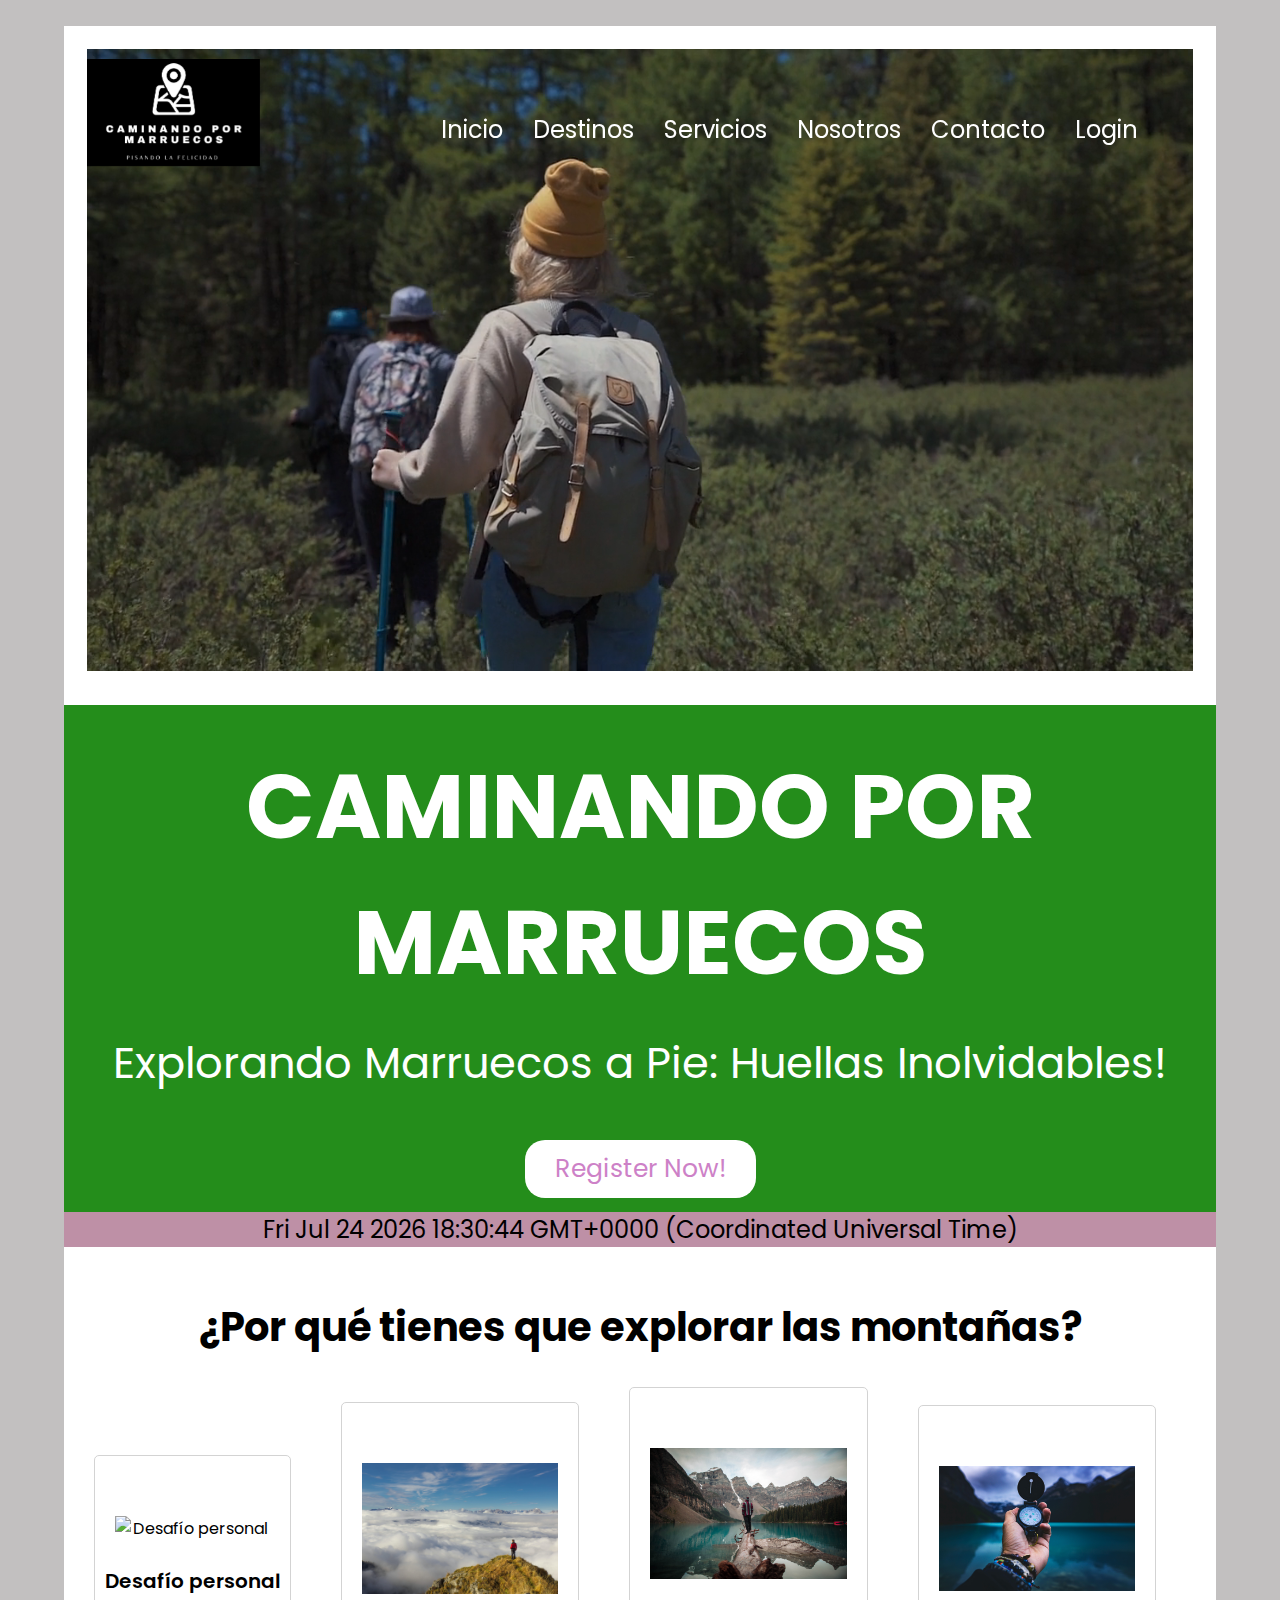
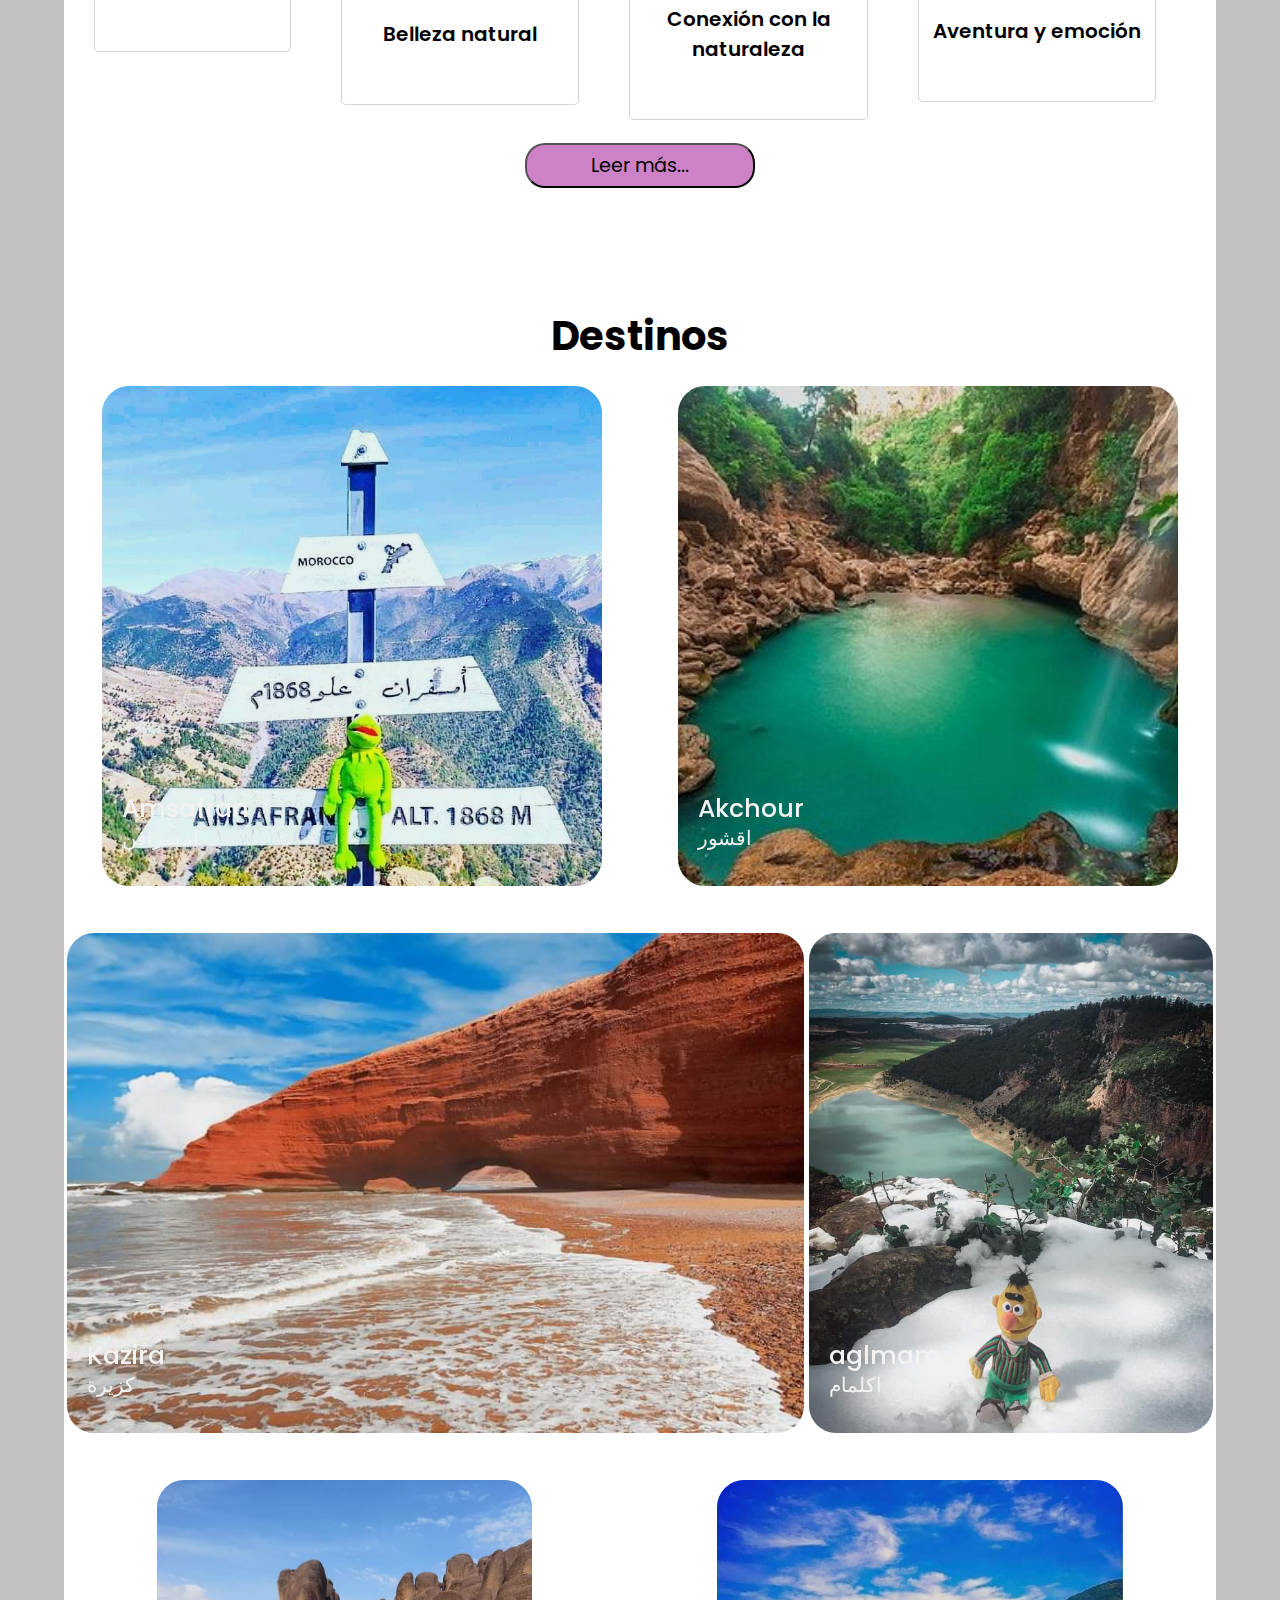
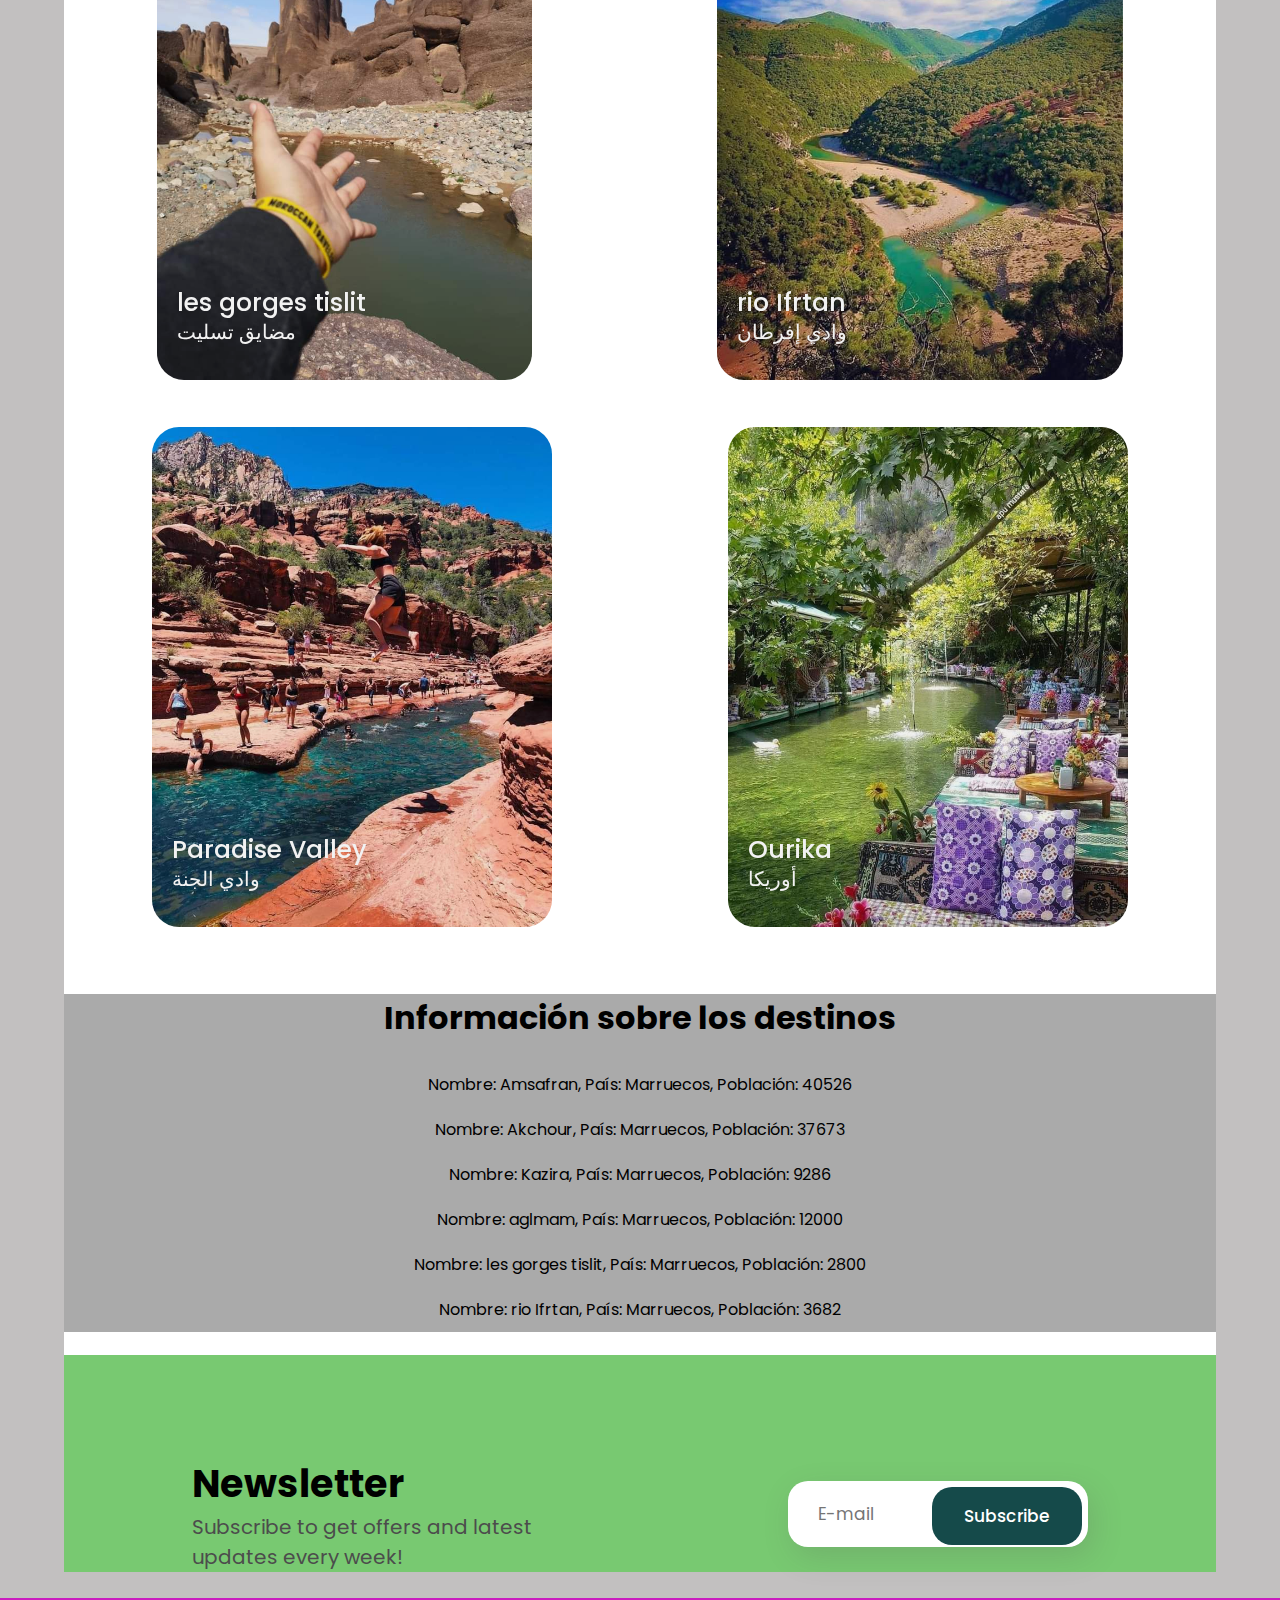
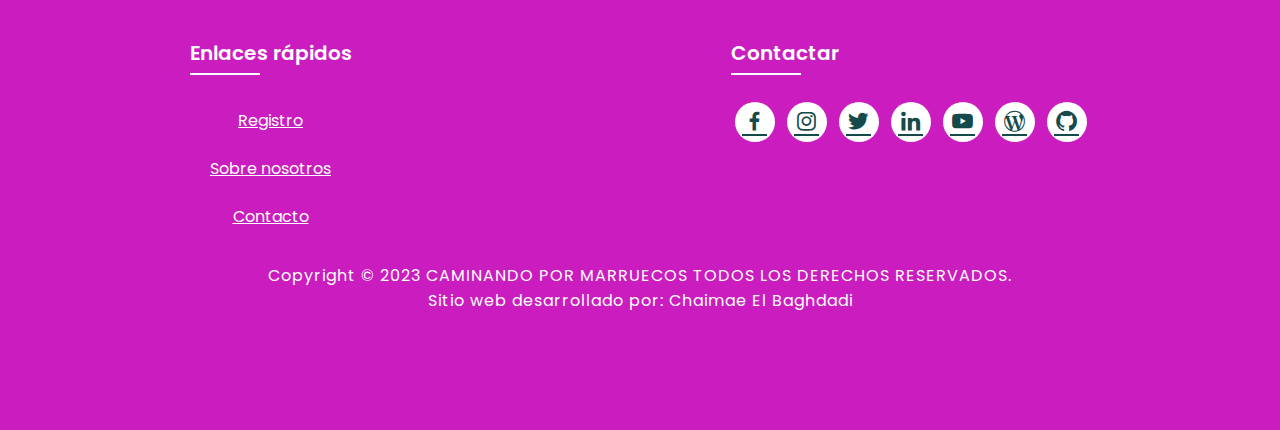
==== commit 383c481a: "9" ====
--- a/index.html
+++ b/index.html
@@ -30,7 +30,7 @@
 
             <!---FALTA EL LOGO---->
             <section class="logoheader">
-                <img src="/img/logo (2).png" class="logo" alt="Logo">
+                <img src="/img/Caminando-por-Marruecos.png" class="logo" alt="Caminando por Marruecos">
             </section>
 
             <!---menu hamburguesa-->
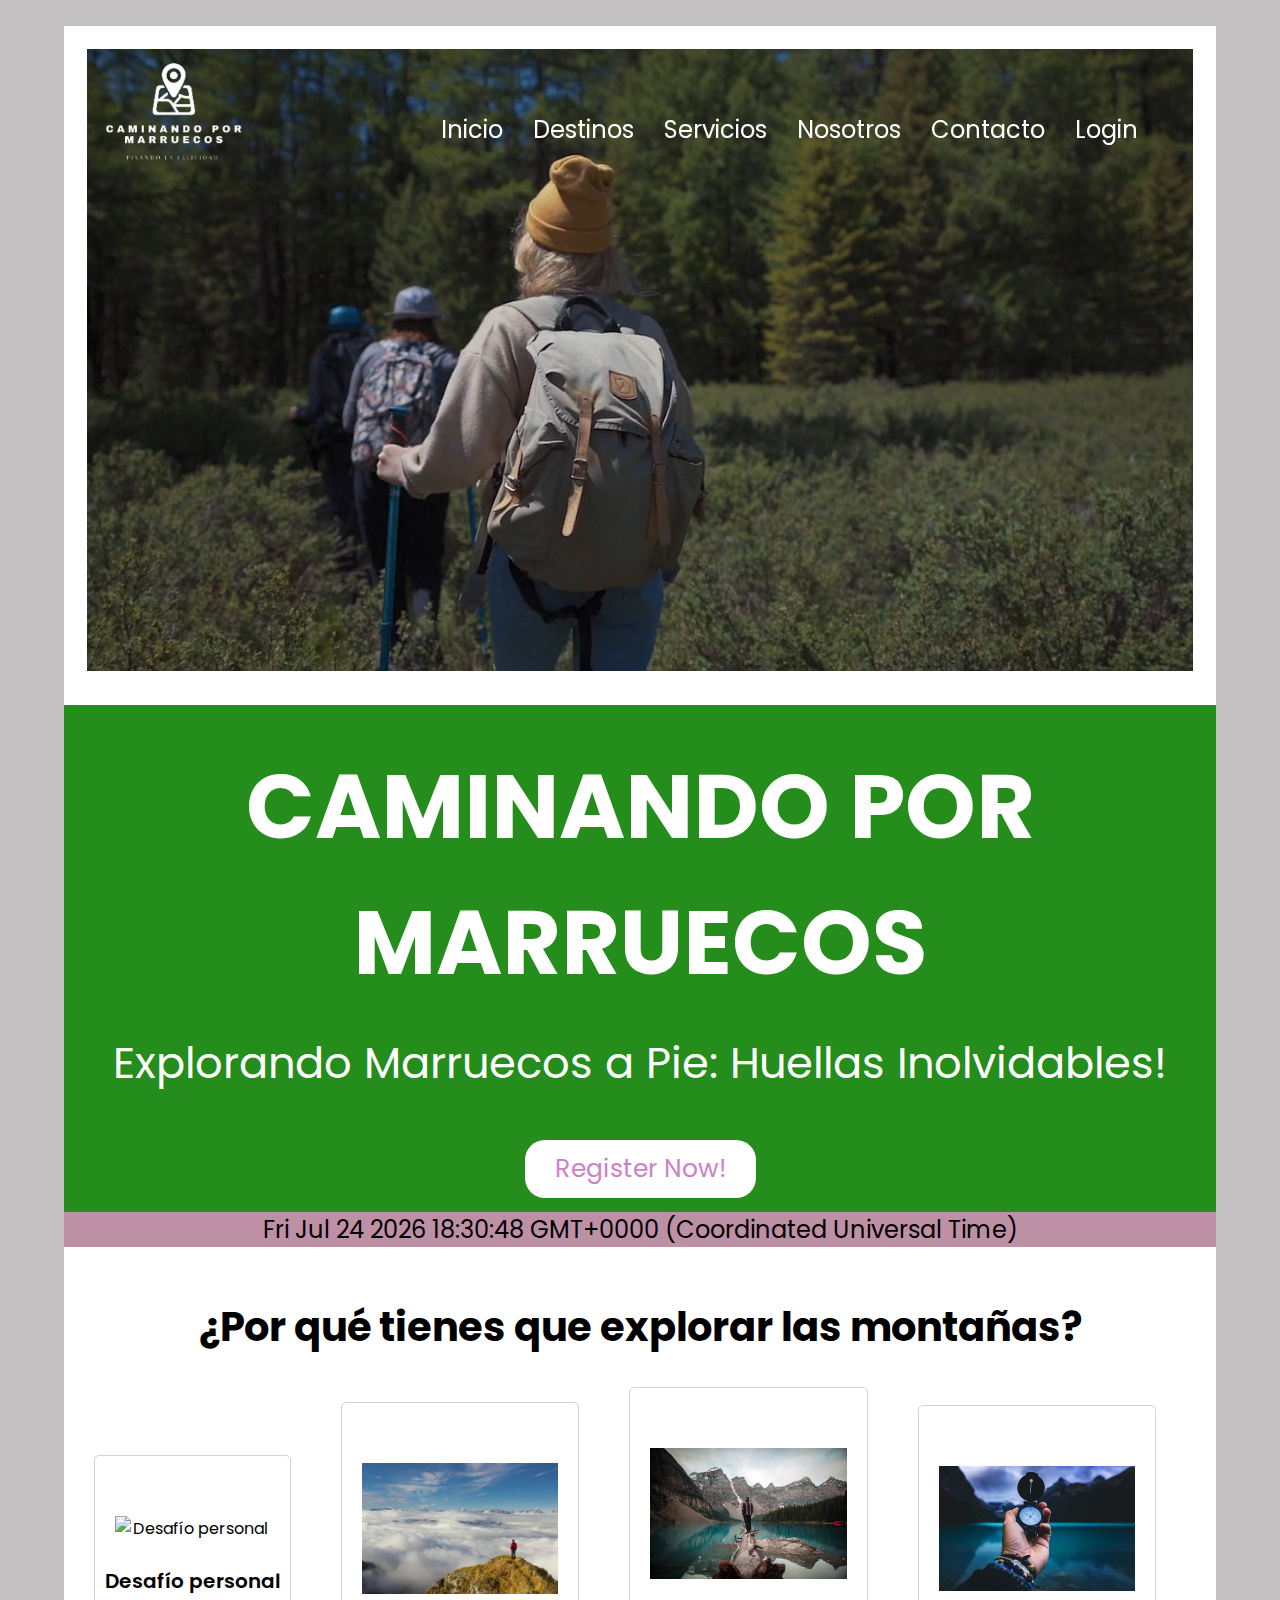
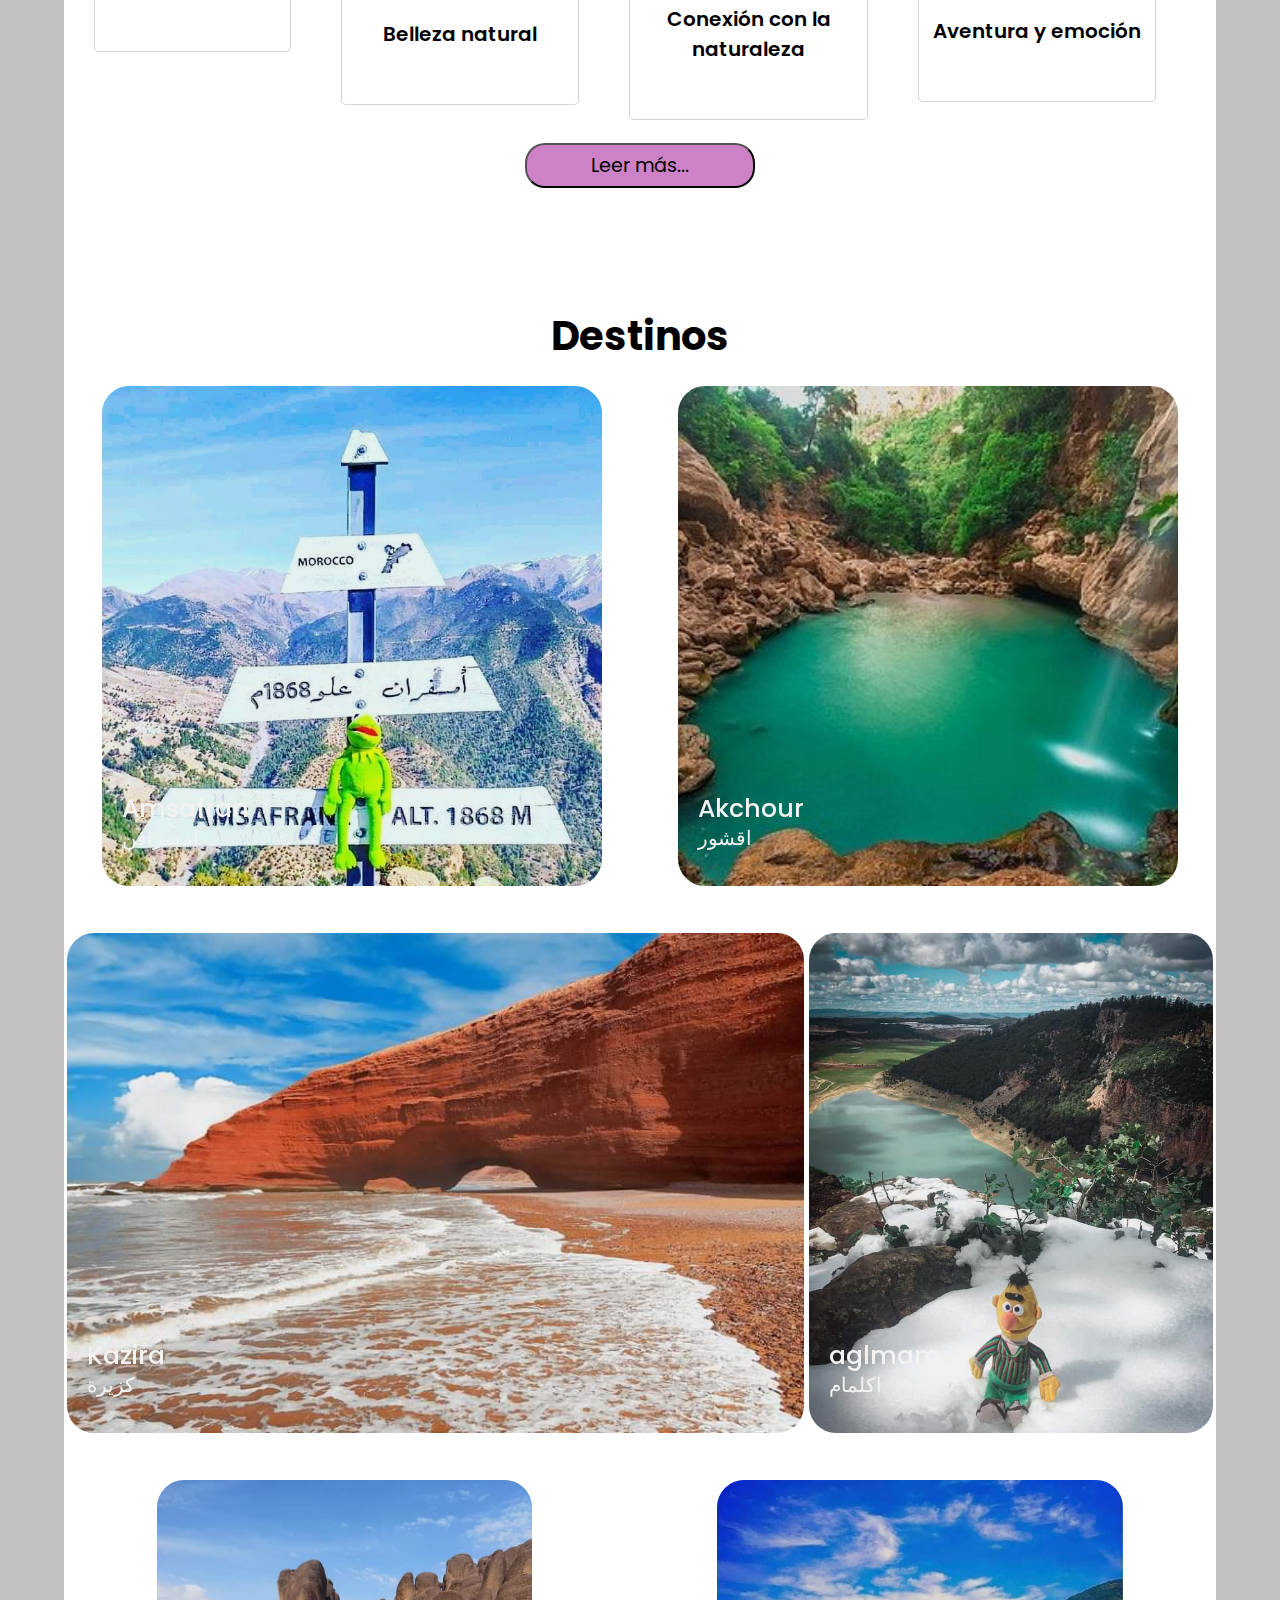
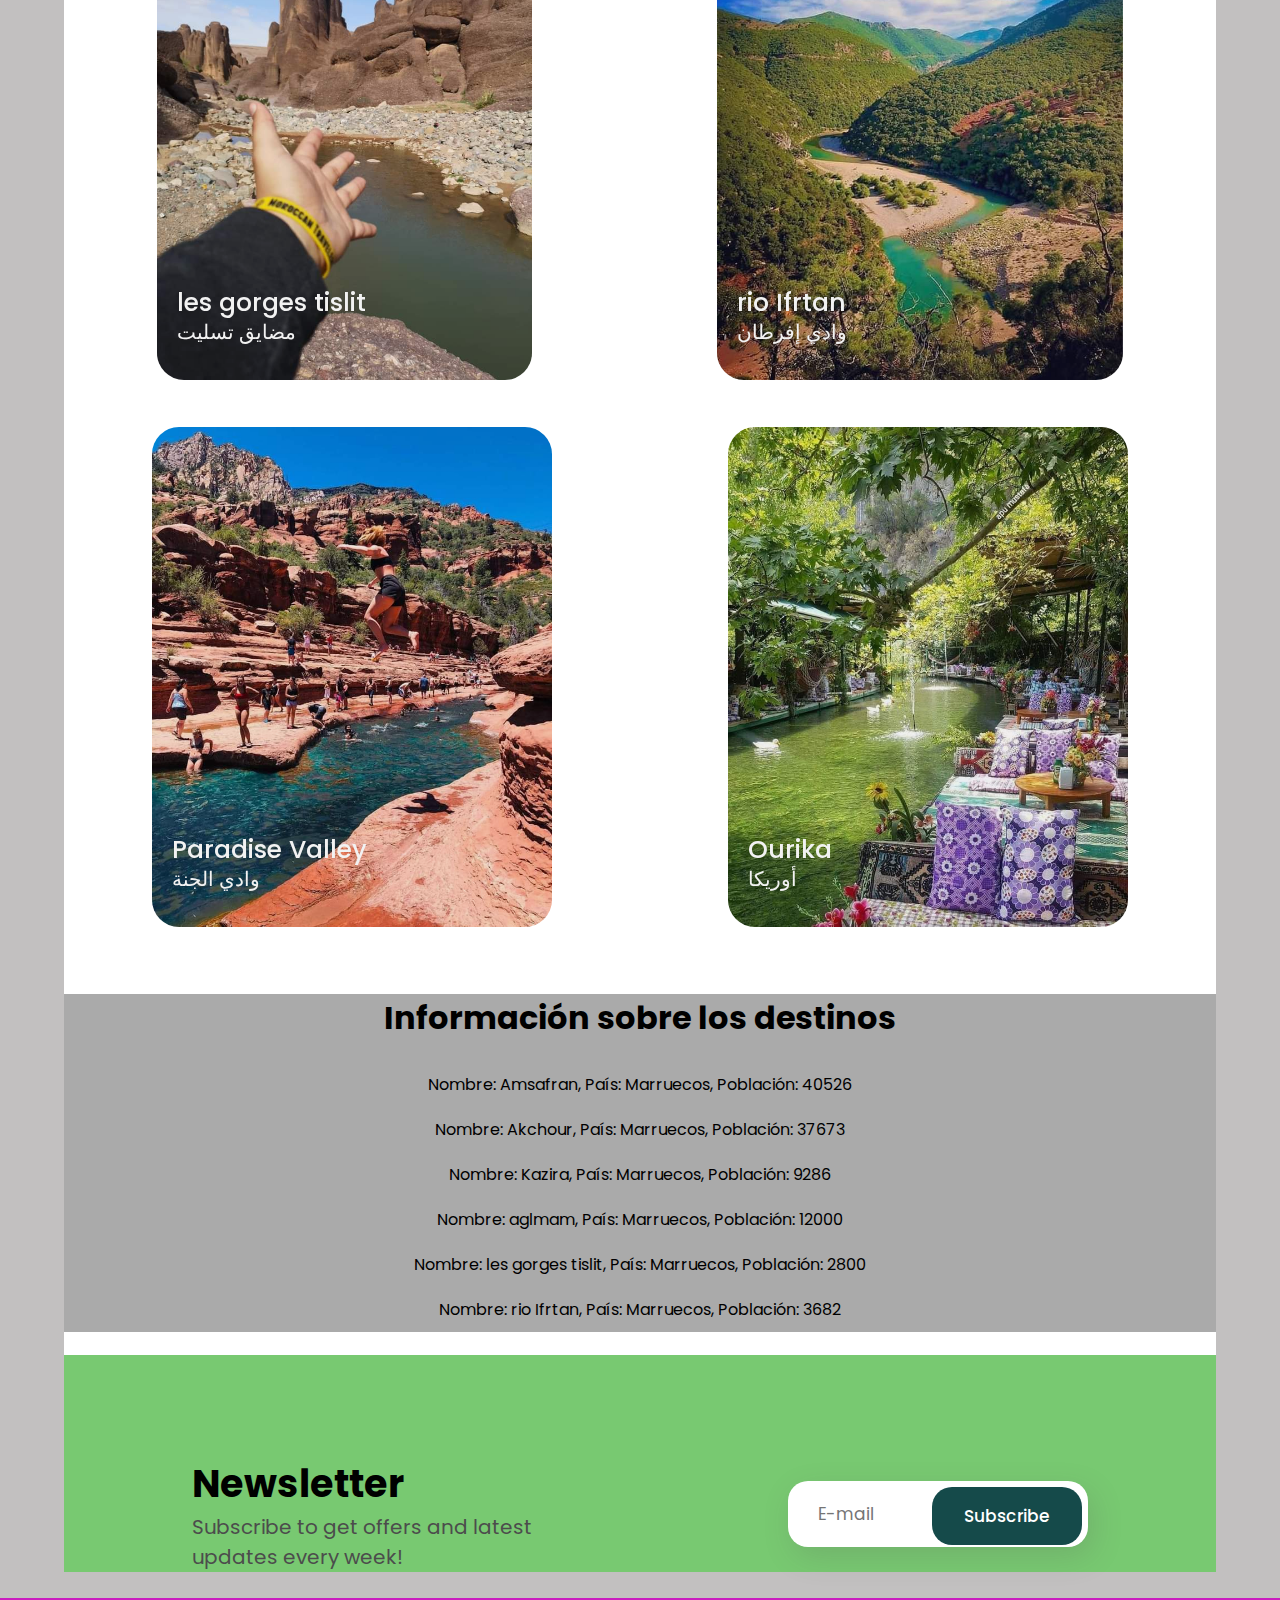
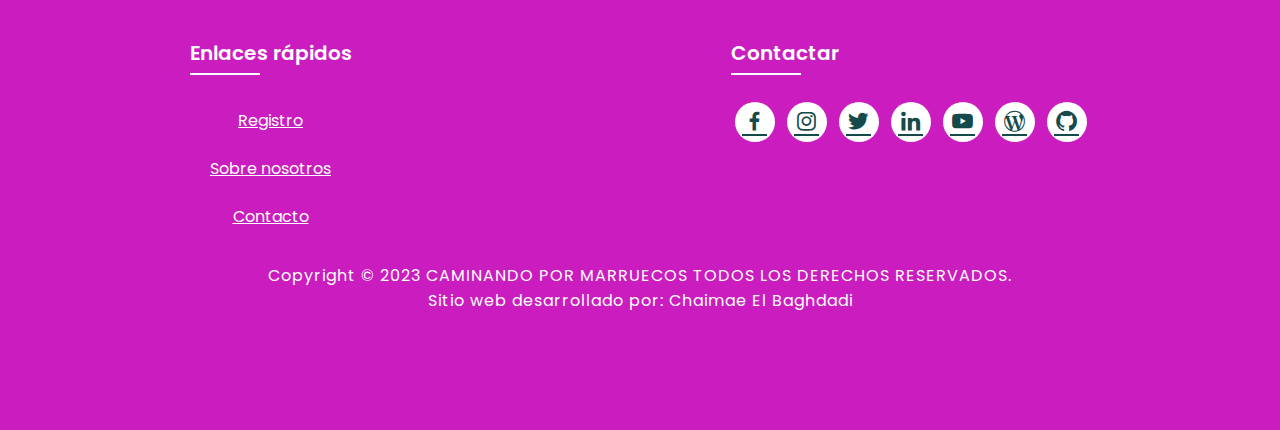
==== commit b1732c19: "9" ====
--- a/index.html
+++ b/index.html
@@ -9,8 +9,8 @@
   <meta name="keywords" content="Morocco, Marruecos, Maroc, Rabat, Marrakech, Casablanca, Morocco national football team, marocco" />
   <meta name="author" content="Chaimae el Baghdadi" />
   <meta name="copyright" content="Copyright Caminando por Marruecos" />
-     <!---FALTA favicon-->
-  <link rel="shortcut icon" href="" type="image/svg+xml">
+     
+  <link rel="shortcut icon" href="/img/viajes.png" type="image/svg+xml">
     <link rel="preconnect" href="https://fonts.googleapis.com">
     <link rel="preconnect" href="https://fonts.gstatic.com" crossorigin>
     <link href="https://fonts.googleapis.com/css2?family=Paytone+One&family=Poppins:wght@100;200;300;400;500;600;700;800;900&display=swap" rel="stylesheet">
@@ -111,7 +111,7 @@
                     <h2>Destinos</h2>
                 </div>
     
-                <div class="location-content">
+                <section class="location-content">
                     
                     <a href="./locations.html#Amsafran" target="_blank">
                     <div class="col-content">
@@ -156,11 +156,11 @@
                     </div></a>
     
                         <a href="./locations.html#port-blair" target="_blank">
-                    <div class="col-content">
+                    <article class="col-content">
                         <img src="/img/image projet1/paradise valley/paradise valley4.jfif" alt="Paradise Valley">
                         <h5>Paradise Valley</h5>
                         <p>وادي الجنة</p>
-                    </div></a>
+                    </article></a>
     
                         <a href="./locations.html#ourika" target="_blank">
                     <div class="col-content">
@@ -169,7 +169,7 @@
                         <p>أوريكا</p>
                     </div></a>
     
-                </div>
+                </section>
             </section>
 
 <!------------>
